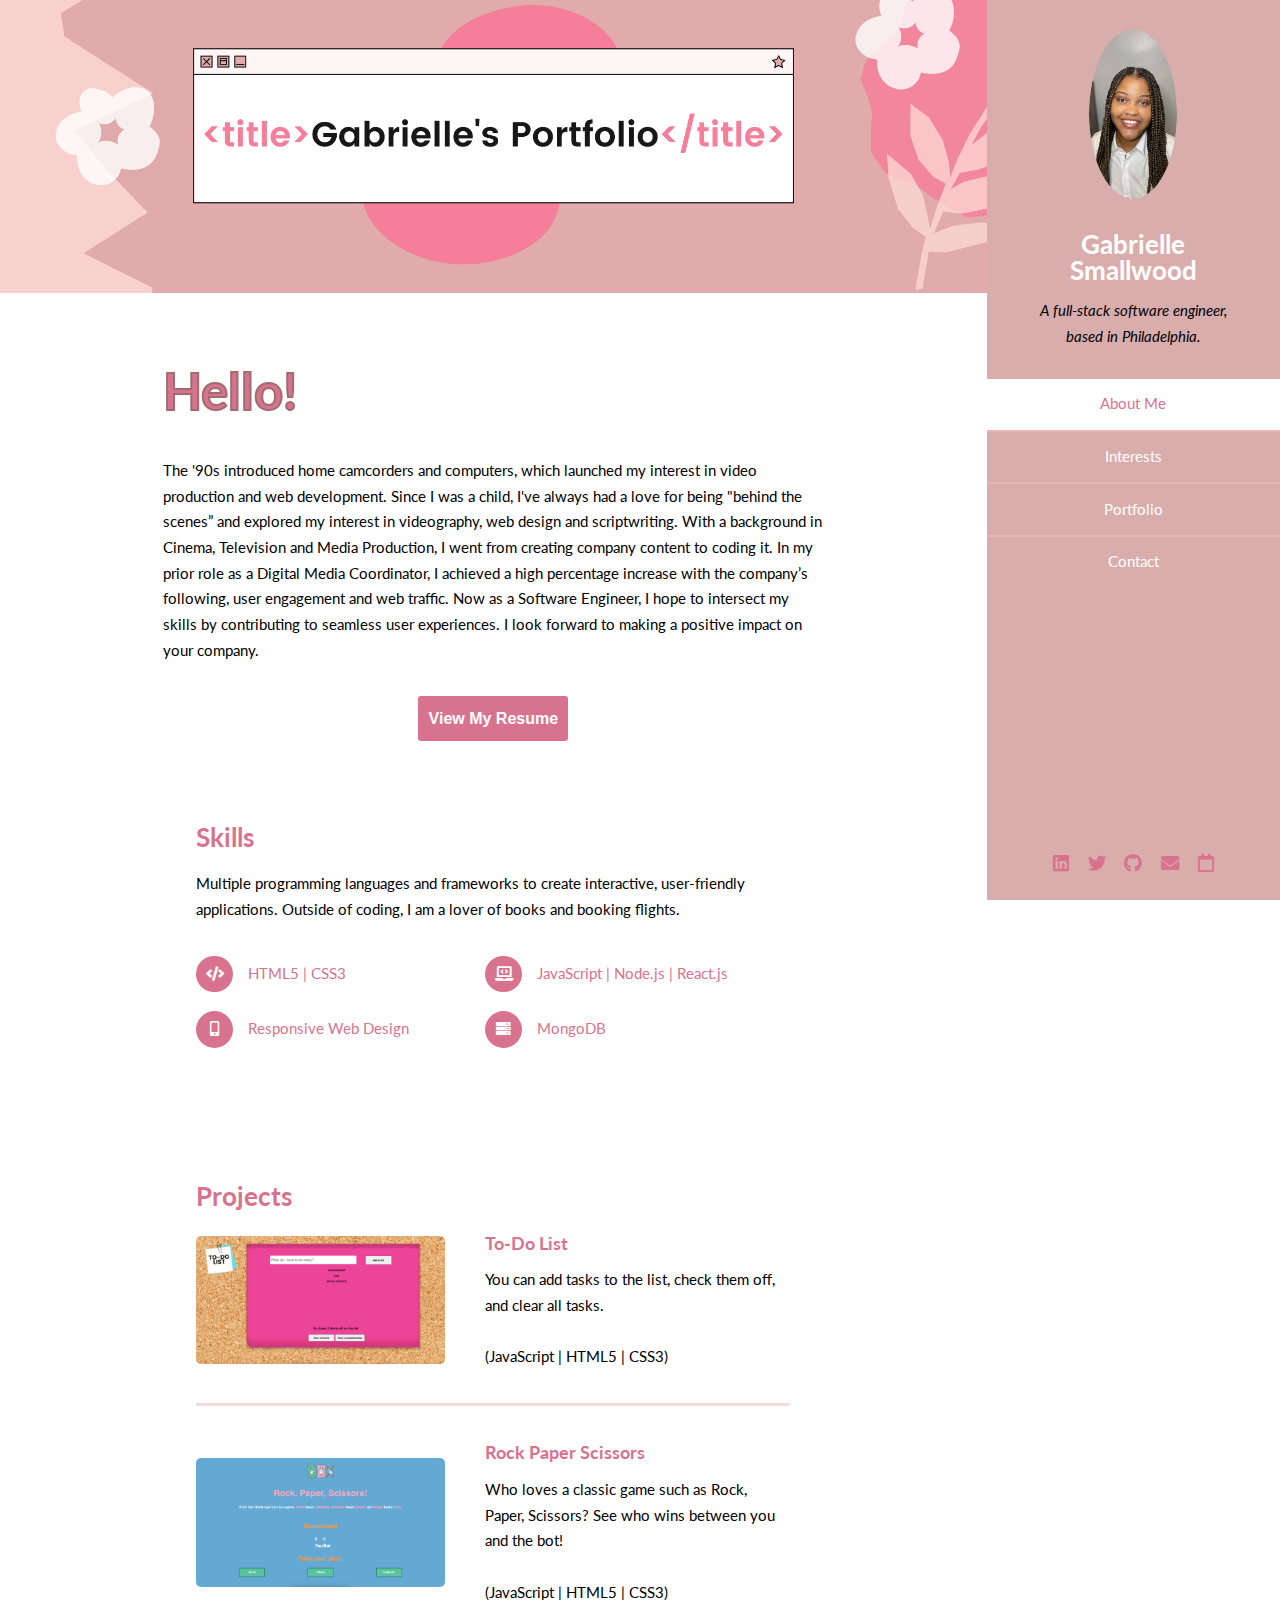
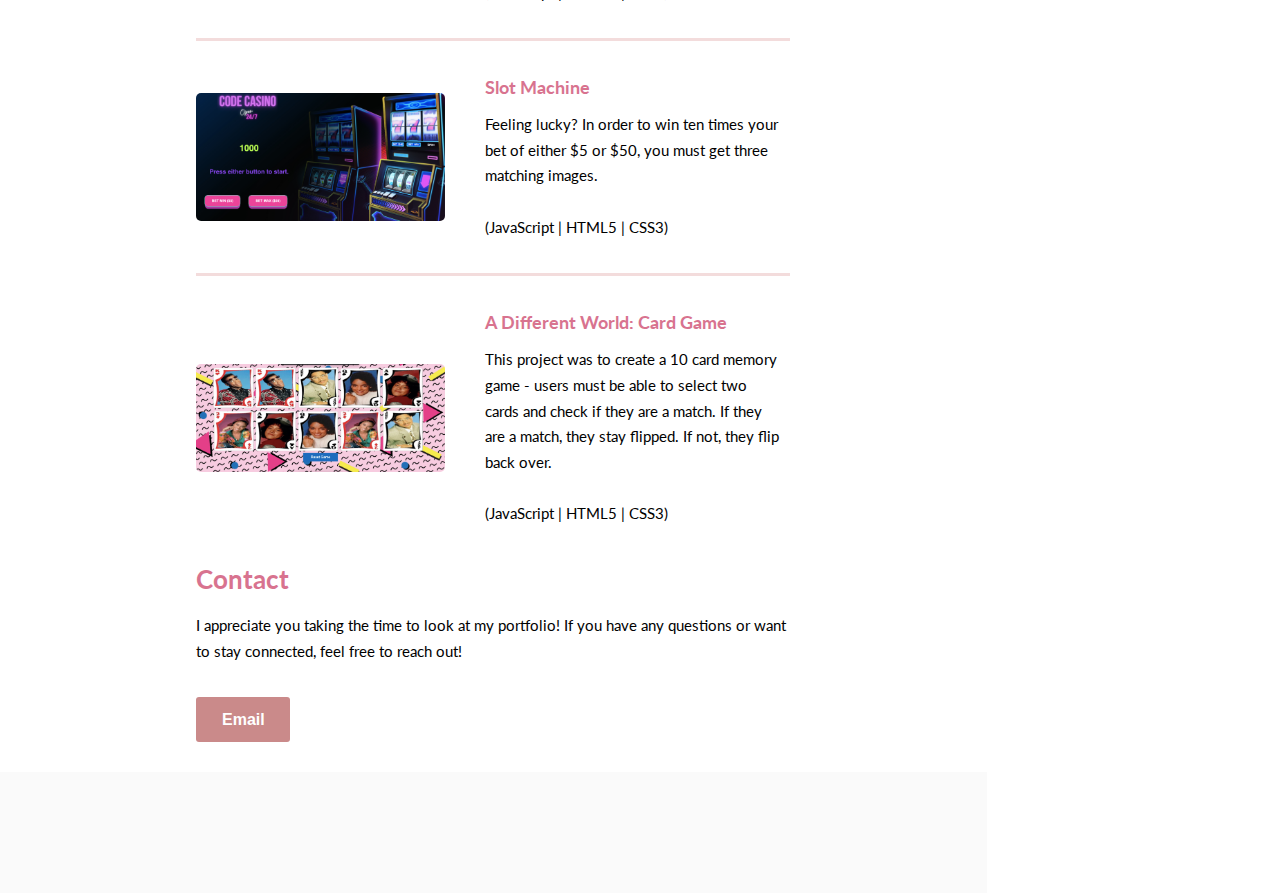
==== index.html @ b4b60bdf "Update index.html" ====
<!DOCTYPE HTML>
<!--
	Read Only by HTML5 UP
	html5up.net | @ajlkn
	Free for personal and commercial use under the CCA 3.0 license (html5up.net/license)
-->
<html>
	<head>
		<title>Gabrielle Smallwood</title>
		<meta charset="utf-8" />
		<meta name="viewport" content="width=device-width, initial-scale=1, user-scalable=no" />
		<link rel="stylesheet" href="assets/css/main.css" />
		<link  rel="icon" href="images/favicon.ico">
	</head>
	<body class="is-preload">

		<!-- Header -->
			<section id="header">
				<header>
					<span class="image avatar"><img src="images/headshot.jpg" height="170px" width="100px" alt="" /></span>
					<h1 id="logo"><a href="#">Gabrielle Smallwood</a></h1>
					<p>A full-stack software engineer,<br> based in Philadelphia.</p>
				</header>
				<nav id="nav">
					<ul>
						<li><a href="#one" class="active">About Me</a></li>
						<li><a href="#two">Interests</a></li>
						<li><a href="#three">Portfolio</a></li>
						<li><a href="#four">Contact</a></li>
					</ul>
				</nav>
				<footer>
					<ul class="icons">
						<li><a href="https://www.linkedin.com/in/gabriellesmallwood/" target="_blank" class="icon brands fa-linkedin"><span class="label">Linkedin</span></a></li>
						<li><a href="https://twitter.com/gabrielledaryl" target="_blank" class="icon brands fa-twitter"><span class="label">Twitter</span></a></li>
						<li><a href="https://github.com/command-gab" target="_blank" class="icon brands fa-github"><span class="label">Github</span></a></li>
						<li><a href="mailto:smallwoodgabrielle@gmail.com" target="_blank" class="icon solid fa-envelope"></a><span class="label"></span></a></li>
						<li><a href="https://calendly.com/gabriellesmallwood/" target="_blank" class="icon fa-calendar"></a></li>

					</ul>
				</footer>
			</section>

		<!-- Wrapper -->
			<div id="wrapper">

				<!-- Main -->
					<div id="main">

						<!-- One -->
							<section id="one">
								<div class="image main" data-position="center">
									<img src="images/test.png" alt="" />
								</div>
								<div class="container">
									<header class="major">
										<h2>Hello!</h2>
										<!-- <p>The next member on your team.</p> -->
									</header>
									<p>The '90s introduced home camcorders and computers, which launched my interest in video production and web development. Since I was a child, I've always had a love for being "behind the scenes” and explored my interest in videography, web design and scriptwriting. With a background in Cinema, Television and Media Production, I went from creating company content to coding it. In my prior role as a Digital Media Coordinator, I achieved a high percentage increase with the company’s following, user engagement and web traffic. Now as a Software Engineer, I hope to intersect my skills by contributing to seamless user experiences. I look forward to making a positive impact on your company.</p>
									<section id="resume">
										<div class="container-resume">
										<button class="resume" type="button"><a href="https://drive.google.com/file/d/1_pXe7Y2w2P-Zjpu7nrg5auz1MRVH6nnj/view">View My Resume</button></a>

								</div>
							</section>

						<!-- Two -->
						<br><br><br>
							<section id="two">
								<div class="container">
									<h3>Skills</h3>
									<p>Multiple programming languages and frameworks to create interactive, user-friendly applications. Outside of coding, I am a lover of books and booking flights.</p>
									<ul class="feature-icons">
										<li class="icon solid fa-code">HTML5 | CSS3</li>
										<li class="icon solid fa-laptop-code">JavaScript | Node.js | React.js</li>
										<li class="icon solid fa-mobile-alt">Responsive Web Design</li>
										<li class="icon solid fa-server">MongoDB</li>
				
									</ul>
								</div>
							</section>

						<!-- Three -->
						<br><br><br>
							<section id="three">
								<div class="container">
									<h3>Projects</h3>
									<!-- <p>Integer eu ante ornare amet commetus vestibulum blandit integer in curae ac faucibus integer non. Adipiscing cubilia elementum integer. Integer eu ante ornare amet commetus.</p> -->
									<div class="features">
										<article>
											<a href=to-do-list/index.html class="image"><img src="images/to-do.png" alt="" /></a>
											<div class="inner">
												<h4>To-Do List</h4>
												<p>You can add tasks to the list, check them off, and clear all tasks. <br><br>(JavaScript | HTML5 | CSS3)</p>
											</div>
										</article>
										<article>
											<a href=rock-paper-scissors/index.html class="image"><img src="images/rps.png" alt="" /></a>
											<div class="inner">
												<h4>Rock Paper Scissors</h4>
												<p>Who loves a classic game such as Rock, Paper, Scissors? See who wins between you and the bot! <br><br>(JavaScript | HTML5 | CSS3)</p>
											</div>
										</article>
										<article>
											<a href=slot-machine3/index.html class="image"><img src="images/slot.png" alt="" /></a>
											<div class="inner">
												<h4>Slot Machine</h4>
												<p>Feeling lucky? In order to win ten times your bet of either $5 or $50, you must get three matching images. <br><br>(JavaScript | HTML5 | CSS3)</p>
											</div>
										</article>
										<article>
											<a href=matching-card-game/index.html class="image"><img src="images/card-game.png" alt="" /></a>
											<div class="inner">
												<h4>A Different World: Card Game</h4>
												<p>This project was to create a 10 card memory game - users must be able to select two cards and check if they are a match. If they are a match, they stay flipped. If not, they flip back over. <br><br>(JavaScript | HTML5 | CSS3)</p>
											</div>
										</article>
										<!-- <article>
											<a href=rock-paper-scissors/index.html class="image"><img src="images/rps.png" alt="" /></a>
											<div class="inner">
												<h4>Rock Paper Scissors</h4>
												<p>Who loves a classic game such as Rock, Paper, Scissors? See who wins between you and the bot! <br><br>(JavaScript | HTML5 | CSS3)</p>
											</div>
										</article>
										<article>
											<a href=slot-machine3/index.html class="image"><img src="images/slot.png" alt="" /></a>
											<div class="inner">
												<h4>Slot Machine</h4>
												<p>Feeling lucky? In order to win ten times your bet of either $5 or $50, you must get three matching images. <br><br>(JavaScript | HTML5 | CSS3)</p>
											</div>
										</article> -->
									</div>
								</div>
							</section>

						<!-- Four -->
					
							<section id="four">
								<div class="container">
									<h3>Contact</h3>
									<p>I appreciate you taking the time to look at my portfolio! If you have any questions or want to stay connected, feel free to reach out!</p>
									<a href="mailto:smallwoodgabrielle@gmail.com" target="_blank">
										<button class="contactBtn" type="button" name="button">Email</button>
								</div>
							</section>

						<!-- Five -->
						<!--
							<section id="five">
								<div class="container">
									<h3>Elements</h3>

									<section>
										<h4>Text</h4>
										<p>This is <b>bold</b> and this is <strong>strong</strong>. This is <i>italic</i> and this is <em>emphasized</em>.
										This is <sup>superscript</sup> text and this is <sub>subscript</sub> text.
										This is <u>underlined</u> and this is code: <code>for (;;) { ... }</code>. Finally, <a href="#">this is a link</a>.</p>
										<hr />
										<header>
											<h4>Heading with a Subtitle</h4>
											<p>Lorem ipsum dolor sit amet nullam id egestas urna aliquam</p>
										</header>
										<p>Nunc lacinia ante nunc ac lobortis. Interdum adipiscing gravida odio porttitor sem non mi integer non faucibus ornare mi ut ante amet placerat aliquet. Volutpat eu sed ante lacinia sapien lorem accumsan varius montes viverra nibh in adipiscing blandit tempus accumsan.</p>
										<header>
											<h5>Heading with a Subtitle</h5>
											<p>Lorem ipsum dolor sit amet nullam id egestas urna aliquam</p>
										</header>
										<p>Nunc lacinia ante nunc ac lobortis. Interdum adipiscing gravida odio porttitor sem non mi integer non faucibus ornare mi ut ante amet placerat aliquet. Volutpat eu sed ante lacinia sapien lorem accumsan varius montes viverra nibh in adipiscing blandit tempus accumsan.</p>
										<hr />
										<h2>Heading Level 2</h2>
										<h3>Heading Level 3</h3>
										<h4>Heading Level 4</h4>
										<h5>Heading Level 5</h5>
										<h6>Heading Level 6</h6>
										<hr />
										<h5>Blockquote</h5>
										<blockquote>Fringilla nisl. Donec accumsan interdum nisi, quis tincidunt felis sagittis eget tempus euismod. Vestibulum ante ipsum primis in faucibus vestibulum. Blandit adipiscing eu felis iaculis volutpat ac adipiscing accumsan faucibus. Vestibulum ante ipsum primis in faucibus lorem ipsum dolor sit amet nullam adipiscing eu felis.</blockquote>
										<h5>Preformatted</h5>
										<pre><code>i = 0;

while (!deck.isInOrder()) {
    print 'Iteration ' + i;
    deck.shuffle();
    i++;
}

print 'It took ' + i + ' iterations to sort the deck.';</code></pre>
									</section>

									<section>
										<h4>Lists</h4>
										<div class="row">
											<div class="col-6 col-12-xsmall">
												<h5>Unordered</h5>
												<ul>
													<li>Dolor pulvinar etiam magna etiam.</li>
													<li>Sagittis adipiscing lorem eleifend.</li>
													<li>Felis enim feugiat dolore viverra.</li>
												</ul>
												<h5>Alternate</h5>
												<ul class="alt">
													<li>Dolor pulvinar etiam magna etiam.</li>
													<li>Sagittis adipiscing lorem eleifend.</li>
													<li>Felis enim feugiat dolore viverra.</li>
												</ul>
											</div>
											<div class="col-6 col-12-xsmall">
												<h5>Ordered</h5>
												<ol>
													<li>Dolor pulvinar etiam magna etiam.</li>
													<li>Etiam vel felis at lorem sed viverra.</li>
													<li>Felis enim feugiat dolore viverra.</li>
													<li>Dolor pulvinar etiam magna etiam.</li>
													<li>Etiam vel felis at lorem sed viverra.</li>
													<li>Felis enim feugiat dolore viverra.</li>
												</ol>
												<h5>Icons</h5>
												<ul class="icons">
													<li><a href="#" class="icon brands fa-twitter"><span class="label">Twitter</span></a></li>
													<li><a href="#" class="icon brands fa-facebook-f"><span class="label">Facebook</span></a></li>
													<li><a href="#" class="icon brands fa-instagram"><span class="label">Instagram</span></a></li>
													<li><a href="#" class="icon brands fa-github"><span class="label">Github</span></a></li>
													<li><a href="#" class="icon brands fa-dribbble"><span class="label">Dribbble</span></a></li>
													<li><a href="#" class="icon brands fa-tumblr"><span class="label">Tumblr</span></a></li>
												</ul>
											</div>
										</div>
										<h5>Actions</h5>
										<ul class="actions">
											<li><a href="#" class="button primary">Default</a></li>
											<li><a href="#" class="button">Default</a></li>
											<li><a href="#" class="button alt">Default</a></li>
										</ul>
										<ul class="actions small">
											<li><a href="#" class="button primary small">Small</a></li>
											<li><a href="#" class="button small">Small</a></li>
											<li><a href="#" class="button alt small">Small</a></li>
										</ul>
										<div class="row">
											<div class="col-3 col-6-medium col-12-xsmall">
												<ul class="actions stacked">
													<li><a href="#" class="button primary">Default</a></li>
													<li><a href="#" class="button">Default</a></li>
													<li><a href="#" class="button alt">Default</a></li>
												</ul>
											</div>
											<div class="col-3 col-6 col-12-xsmall">
												<ul class="actions stacked">
													<li><a href="#" class="button primary small">Small</a></li>
													<li><a href="#" class="button small">Small</a></li>
													<li><a href="#" class="button alt small">Small</a></li>
												</ul>
											</div>
											<div class="col-3 col-6-medium col-12-xsmall">
												<ul class="actions stacked">
													<li><a href="#" class="button primary fit">Default</a></li>
													<li><a href="#" class="button fit">Default</a></li>
													<li><a href="#" class="button alt fit">Default</a></li>
												</ul>
											</div>
											<div class="col-3 col-6-medium col-12-xsmall">
												<ul class="actions stacked">
													<li><a href="#" class="button primary small fit">Small</a></li>
													<li><a href="#" class="button small fit">Small</a></li>
													<li><a href="#" class="button alt small fit">Small</a></li>
												</ul>
											</div>
										</div>
									</section>

									<section>
										<h4>Table</h4>
										<h5>Default</h5>
										<div class="table-wrapper">
											<table>
												<thead>
													<tr>
														<th>Name</th>
														<th>Description</th>
														<th>Price</th>
													</tr>
												</thead>
												<tbody>
													<tr>
														<td>Item One</td>
														<td>Ante turpis integer aliquet porttitor.</td>
														<td>29.99</td>
													</tr>
													<tr>
														<td>Item Two</td>
														<td>Vis ac commodo adipiscing arcu aliquet.</td>
														<td>19.99</td>
													</tr>
													<tr>
														<td>Item Three</td>
														<td> Morbi faucibus arcu accumsan lorem.</td>
														<td>29.99</td>
													</tr>
													<tr>
														<td>Item Four</td>
														<td>Vitae integer tempus condimentum.</td>
														<td>19.99</td>
													</tr>
													<tr>
														<td>Item Five</td>
														<td>Ante turpis integer aliquet porttitor.</td>
														<td>29.99</td>
													</tr>
												</tbody>
												<tfoot>
													<tr>
														<td colspan="2"></td>
														<td>100.00</td>
													</tr>
												</tfoot>
											</table>
										</div>

										<h5>Alternate</h5>
										<div class="table-wrapper">
											<table class="alt">
												<thead>
													<tr>
														<th>Name</th>
														<th>Description</th>
														<th>Price</th>
													</tr>
												</thead>
												<tbody>
													<tr>
														<td>Item One</td>
														<td>Ante turpis integer aliquet porttitor.</td>
														<td>29.99</td>
													</tr>
													<tr>
														<td>Item Two</td>
														<td>Vis ac commodo adipiscing arcu aliquet.</td>
														<td>19.99</td>
													</tr>
													<tr>
														<td>Item Three</td>
														<td> Morbi faucibus arcu accumsan lorem.</td>
														<td>29.99</td>
													</tr>
													<tr>
														<td>Item Four</td>
														<td>Vitae integer tempus condimentum.</td>
														<td>19.99</td>
													</tr>
													<tr>
														<td>Item Five</td>
														<td>Ante turpis integer aliquet porttitor.</td>
														<td>29.99</td>
													</tr>
												</tbody>
												<tfoot>
													<tr>
														<td colspan="2"></td>
														<td>100.00</td>
													</tr>
												</tfoot>
											</table>
										</div>
									</section>

									<section>
										<h4>Buttons</h4>
										<ul class="actions">
											<li><a href="#" class="button primary">Primary</a></li>
											<li><a href="#" class="button">Default</a></li>
											<li><a href="#" class="button alt">Alternate</a></li>
										</ul>
										<ul class="actions">
											<li><a href="#" class="button primary large">Large</a></li>
											<li><a href="#" class="button">Default</a></li>
											<li><a href="#" class="button alt small">Small</a></li>
										</ul>
										<ul class="actions fit">
											<li><a href="#" class="button primary fit">Fit</a></li>
											<li><a href="#" class="button fit">Fit</a></li>
											<li><a href="#" class="button alt fit">Fit</a></li>
										</ul>
										<ul class="actions fit small">
											<li><a href="#" class="button primary fit small">Fit + Small</a></li>
											<li><a href="#" class="button fit small">Fit + Small</a></li>
											<li><a href="#" class="button alt fit small">Fit + Small</a></li>
										</ul>
										<ul class="actions">
											<li><a href="#" class="button primary icon solid fa-download">Icon</a></li>
											<li><a href="#" class="button icon solid fa-download">Icon</a></li>
											<li><a href="#" class="button alt icon solid fa-check">Icon</a></li>
										</ul>
										<ul class="actions">
											<li><span class="button primary disabled">Primary</span></li>
											<li><span class="button disabled">Default</span></li>
											<li><span class="button alt disabled">Alternate</span></li>
										</ul>
									</section>

									<section>
										<h4>Form</h4>
										<form method="post" action="#">
											<div class="row gtr-uniform">
												<div class="col-6 col-12-xsmall">
													<input type="text" name="demo-name" id="demo-name" value="" placeholder="Name" />
												</div>
												<div class="col-6 col-12-xsmall">
													<input type="email" name="demo-email" id="demo-email" value="" placeholder="Email" />
												</div>
												<div class="col-12">
													<select name="demo-category" id="demo-category">
														<option value="">- Category -</option>
														<option value="1">Manufacturing</option>
														<option value="1">Shipping</option>
														<option value="1">Administration</option>
														<option value="1">Human Resources</option>
													</select>
												</div>
												<div class="col-4 col-12-medium">
													<input type="radio" id="demo-priority-low" name="demo-priority" checked>
													<label for="demo-priority-low">Low Priority</label>
												</div>
												<div class="col-4 col-12-medium">
													<input type="radio" id="demo-priority-normal" name="demo-priority">
													<label for="demo-priority-normal">Normal Priority</label>
												</div>
												<div class="col-4 col-12-medium">
													<input type="radio" id="demo-priority-high" name="demo-priority">
													<label for="demo-priority-high">High Priority</label>
												</div>
												<div class="col-6 col-12-medium">
													<input type="checkbox" id="demo-copy" name="demo-copy">
													<label for="demo-copy">Email me a copy of this message</label>
												</div>
												<div class="col-6 col-12-medium">
													<input type="checkbox" id="demo-human" name="demo-human" checked>
													<label for="demo-human">I am a human and not a robot</label>
												</div>
												<div class="col-12">
													<textarea name="demo-message" id="demo-message" placeholder="Enter your message" rows="6"></textarea>
												</div>
												<div class="col-12">
													<ul class="actions">
														<li><input type="submit" value="Send Message" /></li>
														<li><input type="reset" value="Reset" class="alt" /></li>
													</ul>
												</div>
											</div>
										</form>
									</section>

									<section>
										<h4>Image</h4>
										<h5>Fit</h5>
										<span class="image fit"><img src="images/banner.jpg" alt="" /></span>
										<div class="box alt">
											<div class="row gtr-50 gtr-uniform">
												<div class="col-4"><span class="image fit"><img src="images/pic01.jpg" alt="" /></span></div>
												<div class="col-4"><span class="image fit"><img src="images/pic02.jpg" alt="" /></span></div>
												<div class="col-4"><span class="image fit"><img src="images/pic03.jpg" alt="" /></span></div>
												<div class="col-4"><span class="image fit"><img src="images/pic02.jpg" alt="" /></span></div>
												<div class="col-4"><span class="image fit"><img src="images/pic03.jpg" alt="" /></span></div>
												<div class="col-4"><span class="image fit"><img src="images/pic01.jpg" alt="" /></span></div>
												<div class="col-4"><span class="image fit"><img src="images/pic03.jpg" alt="" /></span></div>
												<div class="col-4"><span class="image fit"><img src="images/pic01.jpg" alt="" /></span></div>
												<div class="col-4"><span class="image fit"><img src="images/pic02.jpg" alt="" /></span></div>
											</div>
										</div>
										<h5>Left &amp; Right</h5>
										<p><span class="image left"><img src="images/avatar.jpg" alt="" /></span>Fringilla nisl. Donec accumsan interdum nisi, quis tincidunt felis sagittis eget. tempus euismod. Vestibulum ante ipsum primis in faucibus vestibulum. Blandit adipiscing eu felis iaculis volutpat ac adipiscing accumsan eu faucibus. Integer ac pellentesque praesent tincidunt felis sagittis eget. tempus euismod. Vestibulum ante ipsum primis in faucibus vestibulum. Blandit adipiscing eu felis iaculis volutpat ac adipiscing accumsan eu faucibus. Integer ac pellentesque praesent. Donec accumsan interdum nisi, quis tincidunt felis sagittis eget. tempus euismod. Vestibulum ante ipsum primis in faucibus vestibulum. Blandit adipiscing eu felis iaculis volutpat ac adipiscing accumsan eu faucibus. Integer ac pellentesque praesent tincidunt felis sagittis eget. tempus euismod. Vestibulum ante ipsum primis in faucibus vestibulum. Blandit adipiscing eu felis iaculis volutpat ac adipiscing accumsan eu faucibus. Integer ac pellentesque praesent.</p>
										<p><span class="image right"><img src="images/avatar.jpg" alt="" /></span>Fringilla nisl. Donec accumsan interdum nisi, quis tincidunt felis sagittis eget. tempus euismod. Vestibulum ante ipsum primis in faucibus vestibulum. Blandit adipiscing eu felis iaculis volutpat ac adipiscing accumsan eu faucibus. Integer ac pellentesque praesent tincidunt felis sagittis eget. tempus euismod. Vestibulum ante ipsum primis in faucibus vestibulum. Blandit adipiscing eu felis iaculis volutpat ac adipiscing accumsan eu faucibus. Integer ac pellentesque praesent. Donec accumsan interdum nisi, quis tincidunt felis sagittis eget. tempus euismod. Vestibulum ante ipsum primis in faucibus vestibulum. Blandit adipiscing eu felis iaculis volutpat ac adipiscing accumsan eu faucibus. Integer ac pellentesque praesent tincidunt felis sagittis eget. tempus euismod. Vestibulum ante ipsum primis in faucibus vestibulum. Blandit adipiscing eu felis iaculis volutpat ac adipiscing accumsan eu faucibus. Integer ac pellentesque praesent.</p>
									</section>

								</div>
							</section>
						-->

					</div>

				<!-- Footer -->
					<section id="footer">
						<div class="container">
							<ul class="copyright">
								<!-- <li>&copy; Gabrielle Small. All rights reserved.</li><li>Design: <a href="http://html5up.net">HTML5 UP</a></li> -->
							</ul>
						</div>
					</section>

			</div>

		<!-- Scripts -->
			<script src="assets/js/jquery.min.js"></script>
			<script src="assets/js/jquery.scrollex.min.js"></script>
			<script src="assets/js/jquery.scrolly.min.js"></script>
			<script src="assets/js/browser.min.js"></script>
			<script src="assets/js/breakpoints.min.js"></script>
			<script src="assets/js/util.js"></script>
			<script src="assets/js/main.js"></script>

	</body>
</html>
---- assets/css/main.css ----
@import url("fontawesome-all.min.css");
@import url("https://fonts.googleapis.com/css?family=Lato:400,400italic,700,700italic|Source+Code+Pro:400");

/*
	Read Only by HTML5 UP
	html5up.net | @ajlkn
	Free for personal and commercial use under the CCA 3.0 license (html5up.net/license)
*/

html, body, div, span, applet, object,
iframe, h1, h2, h3, h4, h5, h6, p, blockquote,
pre, a, abbr, acronym, address, big, cite,
code, del, dfn, em, img, ins, kbd, q, s, samp,
small, strike, strong, sub, sup, tt, var, b,
u, i, center, dl, dt, dd, ol, ul, li, fieldset,
form, label, legend, table, caption, tbody,
tfoot, thead, tr, th, td, article, aside,
canvas, details, embed, figure, figcaption,
footer, header, hgroup, menu, nav, output, ruby,
section, summary, time, mark, audio, video {
	margin: 0;
	padding: 0;
	border: 0;
	font-size: 100%;
	font: inherit;
	vertical-align: baseline;}

article, aside, details, figcaption, figure,
footer, header, hgroup, menu, nav, section {
	display: block;}

body {
	line-height: 1;
}

ol, ul {
	list-style: none;
}

blockquote, q {
	quotes: none;
}

	blockquote:before, blockquote:after, q:before, q:after {
		content: '';
		content: none;
	}

table {
	border-collapse: collapse;
	border-spacing: 0;
}

body {
	-webkit-text-size-adjust: none;
}

mark {
	background-color: transparent;
	color: inherit;
}

input::-moz-focus-inner {
	border: 0;
	padding: 0;
}

input, select, textarea {
	-moz-appearance: none;
	-webkit-appearance: none;
	-ms-appearance: none;
	appearance: none;
}



/* Basic */

	html {
		box-sizing: border-box;
	}

	*, *:before, *:after {
		box-sizing: inherit;
	}

	body {
		background: #fff;
	}

		body.is-preload *, body.is-preload *:before, body.is-preload *:after {
			-moz-animation: none !important;
			-webkit-animation: none !important;
			-ms-animation: none !important;
			animation: none !important;
			-moz-transition: none !important;
			-webkit-transition: none !important;
			-ms-transition: none !important;
			transition: none !important;
		}

	body, input, select, textarea {
		color: #888;
		font-family: "Lato", sans-serif;
		font-size: 16pt;
		font-weight: 400;
		line-height: 1.75em;
	}

	a {
		-moz-transition: color 0.2s ease-in-out, border-color 0.2s ease-in-out;
		-webkit-transition: color 0.2s ease-in-out, border-color 0.2s ease-in-out;
		-ms-transition: color 0.2s ease-in-out, border-color 0.2s ease-in-out;
		transition: color 0.2s ease-in-out, border-color 0.2s ease-in-out;
		/* border-bottom: solid 1px #e4e4e4; */
		color: inherit;
		text-decoration: none;
	}

		a:hover {
			border-bottom-color: transparent;
			color: #4acaa8 !important;
		}

	strong, b {
		color: #777;
		font-weight: 700;
	}

	em, i {
		font-style: italic;
	}

	p {
		margin: 0 0 2.25em 0;
		color: black;
	}

	h1, h2, h3, h4, h5, h6 {
		color: rgb(216, 115, 143);
		font-weight: 700;
		line-height: 1em;
		margin: 0 0 0.5625em 0;
	}

		h1 a, h2 a, h3 a, h4 a, h5 a, h6 a {
			border: 0;
			color: inherit;
			text-decoration: none;
		}

	h2 {
		font-size: 2em;
		line-height: 1.5em;
	}

	h3 {
		font-size: 1.75em;
		line-height: 1.5em;
	}

	h4 {
		font-size: 1.25em;
		line-height: 1.5em;
	}

	h5 {
		font-size: 0.9em;
		line-height: 1.5em;
	}

	h6 {
		font-size: 0.7em;
		line-height: 1.5em;
	}

	sub {
		font-size: 0.8em;
		position: relative;
		top: 0.5em;
	}

	sup {
		font-size: 0.8em;
		position: relative;
		top: -0.5em;
	}

	hr {
		border: 0;
		border-bottom: solid 2px rgb(216, 115, 143);
		margin: 2.25em 0;
	}

		hr.major {
			margin: 3.375em 0;
		}

	blockquote {
		border-left: solid 8px #e4e4e4;
		font-style: italic;
		margin: 0 0 2.25em 0;
		padding: 0.5em 0 0.5em 2em;
	}

	code {
		background: #555;
		border-radius: 5px;
		color: #fff;
		font-family: "Source Code Pro", monospace;
		font-size: 0.9em;
		margin: 0 0.25em;
		padding: 0.25em 0.65em;
	}

	pre {
		font-family: "Source Code Pro", monospace;
		font-size: 0.9em;
		margin: 0 0 2.25em 0;
	}

		pre code {
			-webkit-overflow-scrolling: touch;
			display: block;
			line-height: 1.5em;
			overflow-x: auto;
			padding: 1em 1.5em;
		}

	.align-left {
		text-align: left;
	}

	.align-center {
		text-align: center;
	}

	.align-right {
		text-align: right;
	}

/* Row */

	.row {
		display: flex;
		flex-wrap: wrap;
		box-sizing: border-box;
		align-items: stretch;
	}

		.row > * {
			box-sizing: border-box;
		}

		.row.gtr-uniform > * > :last-child {
			margin-bottom: 0;
		}

		.row.aln-left {
			justify-content: flex-start;
		}

		.row.aln-center {
			justify-content: center;
		}

		.row.aln-right {
			justify-content: flex-end;
		}

		.row.aln-top {
			align-items: flex-start;
		}

		.row.aln-middle {
			align-items: center;
		}

		.row.aln-bottom {
			align-items: flex-end;
		}

		.row > .imp {
			order: -1;
		}

		.row > .col-1 {
			width: 8.33333%;
		}

		.row > .off-1 {
			margin-left: 8.33333%;
		}

		.row > .col-2 {
			width: 16.66667%;
		}

		.row > .off-2 {
			margin-left: 16.66667%;
		}

		.row > .col-3 {
			width: 25%;
		}

		.row > .off-3 {
			margin-left: 25%;
		}

		.row > .col-4 {
			width: 33.33333%;
		}

		.row > .off-4 {
			margin-left: 33.33333%;
		}

		.row > .col-5 {
			width: 41.66667%;
		}

		.row > .off-5 {
			margin-left: 41.66667%;
		}

		.row > .col-6 {
			width: 50%;
		}

		.row > .off-6 {
			margin-left: 50%;
		}

		.row > .col-7 {
			width: 58.33333%;
		}

		.row > .off-7 {
			margin-left: 58.33333%;
		}

		.row > .col-8 {
			width: 66.66667%;
		}

		.row > .off-8 {
			margin-left: 66.66667%;
		}

		.row > .col-9 {
			width: 75%;
		}

		.row > .off-9 {
			margin-left: 75%;
		}

		.row > .col-10 {
			width: 83.33333%;
		}

		.row > .off-10 {
			margin-left: 83.33333%;
		}

		.row > .col-11 {
			width: 91.66667%;
		}

		.row > .off-11 {
			margin-left: 91.66667%;
		}

		.row > .col-12 {
			width: 100%;
		}

		.row > .off-12 {
			margin-left: 100%;
		}

		.row.gtr-0 {
			margin-top: 0;
			margin-left: 0em;
		}

			.row.gtr-0 > * {
				padding: 0 0 0 0em;
			}

			.row.gtr-0.gtr-uniform {
				margin-top: 0em;
			}

				.row.gtr-0.gtr-uniform > * {
					padding-top: 0em;
				}

		.row.gtr-25 {
			margin-top: 0;
			margin-left: -0.5em;
		}

			.row.gtr-25 > * {
				padding: 0 0 0 0.5em;
			}

			.row.gtr-25.gtr-uniform {
				margin-top: -0.5em;
			}

				.row.gtr-25.gtr-uniform > * {
					padding-top: 0.5em;
				}

		.row.gtr-50 {
			margin-top: 0;
			margin-left: -1em;
		}

			.row.gtr-50 > * {
				padding: 0 0 0 1em;
			}

			.row.gtr-50.gtr-uniform {
				margin-top: -1em;
			}

				.row.gtr-50.gtr-uniform > * {
					padding-top: 1em;
				}

		.row {
			margin-top: 0;
			margin-left: -2em;
		}

			.row > * {
				padding: 0 0 0 2em;
			}

			.row.gtr-uniform {
				margin-top: -2em;
			}

				.row.gtr-uniform > * {
					padding-top: 2em;
				}

		.row.gtr-150 {
			margin-top: 0;
			margin-left: -3em;
		}

			.row.gtr-150 > * {
				padding: 0 0 0 3em;
			}

			.row.gtr-150.gtr-uniform {
				margin-top: -3em;
			}

				.row.gtr-150.gtr-uniform > * {
					padding-top: 3em;
				}

		.row.gtr-200 {
			margin-top: 0;
			margin-left: -4em;
		}

			.row.gtr-200 > * {
				padding: 0 0 0 4em;
			}

			.row.gtr-200.gtr-uniform {
				margin-top: -4em;
			}

				.row.gtr-200.gtr-uniform > * {
					padding-top: 4em;
				}

		@media screen and (max-width: 1680px) {

			.row {
				display: flex;
				flex-wrap: wrap;
				box-sizing: border-box;
				align-items: stretch;
			}

				.row > * {
					box-sizing: border-box;
				}

				.row.gtr-uniform > * > :last-child {
					margin-bottom: 0;
				}

				.row.aln-left {
					justify-content: flex-start;
				}

				.row.aln-center {
					justify-content: center;
				}

				.row.aln-right {
					justify-content: flex-end;
				}

				.row.aln-top {
					align-items: flex-start;
				}

				.row.aln-middle {
					align-items: center;
				}

				.row.aln-bottom {
					align-items: flex-end;
				}

				.row > .imp-xlarge {
					order: -1;
				}

				.row > .col-1-xlarge {
					width: 8.33333%;
				}

				.row > .off-1-xlarge {
					margin-left: 8.33333%;
				}

				.row > .col-2-xlarge {
					width: 16.66667%;
				}

				.row > .off-2-xlarge {
					margin-left: 16.66667%;
				}

				.row > .col-3-xlarge {
					width: 25%;
				}

				.row > .off-3-xlarge {
					margin-left: 25%;
				}

				.row > .col-4-xlarge {
					width: 33.33333%;
				}

				.row > .off-4-xlarge {
					margin-left: 33.33333%;
				}

				.row > .col-5-xlarge {
					width: 41.66667%;
				}

				.row > .off-5-xlarge {
					margin-left: 41.66667%;
				}

				.row > .col-6-xlarge {
					width: 50%;
				}

				.row > .off-6-xlarge {
					margin-left: 50%;
				}

				.row > .col-7-xlarge {
					width: 58.33333%;
				}

				.row > .off-7-xlarge {
					margin-left: 58.33333%;
				}

				.row > .col-8-xlarge {
					width: 66.66667%;
				}

				.row > .off-8-xlarge {
					margin-left: 66.66667%;
				}

				.row > .col-9-xlarge {
					width: 75%;
				}

				.row > .off-9-xlarge {
					margin-left: 75%;
				}

				.row > .col-10-xlarge {
					width: 83.33333%;
				}

				.row > .off-10-xlarge {
					margin-left: 83.33333%;
				}

				.row > .col-11-xlarge {
					width: 91.66667%;
				}

				.row > .off-11-xlarge {
					margin-left: 91.66667%;
				}

				.row > .col-12-xlarge {
					width: 100%;
				}

				.row > .off-12-xlarge {
					margin-left: 100%;
				}

				.row.gtr-0 {
					margin-top: 0;
					margin-left: 0em;
				}

					.row.gtr-0 > * {
						padding: 0 0 0 0em;
					}

					.row.gtr-0.gtr-uniform {
						margin-top: 0em;
					}

						.row.gtr-0.gtr-uniform > * {
							padding-top: 0em;
						}

				.row.gtr-25 {
					margin-top: 0;
					margin-left: -0.5em;
				}

					.row.gtr-25 > * {
						padding: 0 0 0 0.5em;
					}

					.row.gtr-25.gtr-uniform {
						margin-top: -0.5em;
					}

						.row.gtr-25.gtr-uniform > * {
							padding-top: 0.5em;
						}

				.row.gtr-50 {
					margin-top: 0;
					margin-left: -1em;
				}

					.row.gtr-50 > * {
						padding: 0 0 0 1em;
					}

					.row.gtr-50.gtr-uniform {
						margin-top: -1em;
					}

						.row.gtr-50.gtr-uniform > * {
							padding-top: 1em;
						}

				.row {
					margin-top: 0;
					margin-left: -2em;
				}

					.row > * {
						padding: 0 0 0 2em;
					}

					.row.gtr-uniform {
						margin-top: -2em;
					}

						.row.gtr-uniform > * {
							padding-top: 2em;
						}

				.row.gtr-150 {
					margin-top: 0;
					margin-left: -3em;
				}

					.row.gtr-150 > * {
						padding: 0 0 0 3em;
					}

					.row.gtr-150.gtr-uniform {
						margin-top: -3em;
					}

						.row.gtr-150.gtr-uniform > * {
							padding-top: 3em;
						}

				.row.gtr-200 {
					margin-top: 0;
					margin-left: -4em;
				}

					.row.gtr-200 > * {
						padding: 0 0 0 4em;
					}

					.row.gtr-200.gtr-uniform {
						margin-top: -4em;
					}

						.row.gtr-200.gtr-uniform > * {
							padding-top: 4em;
						}

		}

		@media screen and (max-width: 1280px) {

			.row {
				display: flex;
				flex-wrap: wrap;
				box-sizing: border-box;
				align-items: stretch;
			}

				.row > * {
					box-sizing: border-box;
				}

				.row.gtr-uniform > * > :last-child {
					margin-bottom: 0;
				}

				.row.aln-left {
					justify-content: flex-start;
				}

				.row.aln-center {
					justify-content: center;
				}

				.row.aln-right {
					justify-content: flex-end;
				}

				.row.aln-top {
					align-items: flex-start;
				}

				.row.aln-middle {
					align-items: center;
				}

				.row.aln-bottom {
					align-items: flex-end;
				}

				.row > .imp-large {
					order: -1;
				}

				.row > .col-1-large {
					width: 8.33333%;
				}

				.row > .off-1-large {
					margin-left: 8.33333%;
				}

				.row > .col-2-large {
					width: 16.66667%;
				}

				.row > .off-2-large {
					margin-left: 16.66667%;
				}

				.row > .col-3-large {
					width: 25%;
				}

				.row > .off-3-large {
					margin-left: 25%;
				}

				.row > .col-4-large {
					width: 33.33333%;
				}

				.row > .off-4-large {
					margin-left: 33.33333%;
				}

				.row > .col-5-large {
					width: 41.66667%;
				}

				.row > .off-5-large {
					margin-left: 41.66667%;
				}

				.row > .col-6-large {
					width: 50%;
				}

				.row > .off-6-large {
					margin-left: 50%;
				}

				.row > .col-7-large {
					width: 58.33333%;
				}

				.row > .off-7-large {
					margin-left: 58.33333%;
				}

				.row > .col-8-large {
					width: 66.66667%;
				}

				.row > .off-8-large {
					margin-left: 66.66667%;
				}

				.row > .col-9-large {
					width: 75%;
				}

				.row > .off-9-large {
					margin-left: 75%;
				}

				.row > .col-10-large {
					width: 83.33333%;
				}

				.row > .off-10-large {
					margin-left: 83.33333%;
				}

				.row > .col-11-large {
					width: 91.66667%;
				}

				.row > .off-11-large {
					margin-left: 91.66667%;
				}

				.row > .col-12-large {
					width: 100%;
				}

				.row > .off-12-large {
					margin-left: 100%;
				}

				.row.gtr-0 {
					margin-top: 0;
					margin-left: 0em;
				}

					.row.gtr-0 > * {
						padding: 0 0 0 0em;
					}

					.row.gtr-0.gtr-uniform {
						margin-top: 0em;
					}

						.row.gtr-0.gtr-uniform > * {
							padding-top: 0em;
						}

				.row.gtr-25 {
					margin-top: 0;
					margin-left: -0.375em;
				}

					.row.gtr-25 > * {
						padding: 0 0 0 0.375em;
					}

					.row.gtr-25.gtr-uniform {
						margin-top: -0.375em;
					}

						.row.gtr-25.gtr-uniform > * {
							padding-top: 0.375em;
						}

				.row.gtr-50 {
					margin-top: 0;
					margin-left: -0.75em;
				}

					.row.gtr-50 > * {
						padding: 0 0 0 0.75em;
					}

					.row.gtr-50.gtr-uniform {
						margin-top: -0.75em;
					}

						.row.gtr-50.gtr-uniform > * {
							padding-top: 0.75em;
						}

				.row {
					margin-top: 0;
					margin-left: -1.5em;
				}

					.row > * {
						padding: 0 0 0 1.5em;
					}

					.row.gtr-uniform {
						margin-top: -1.5em;
					}

						.row.gtr-uniform > * {
							padding-top: 1.5em;
						}

				.row.gtr-150 {
					margin-top: 0;
					margin-left: -2.25em;
				}

					.row.gtr-150 > * {
						padding: 0 0 0 2.25em;
					}

					.row.gtr-150.gtr-uniform {
						margin-top: -2.25em;
					}

						.row.gtr-150.gtr-uniform > * {
							padding-top: 2.25em;
						}

				.row.gtr-200 {
					margin-top: 0;
					margin-left: -3em;
				}

					.row.gtr-200 > * {
						padding: 0 0 0 3em;
					}

					.row.gtr-200.gtr-uniform {
						margin-top: -3em;
					}

						.row.gtr-200.gtr-uniform > * {
							padding-top: 3em;
						}

		}

		@media screen and (max-width: 1024px) {

			.row {
				display: flex;
				flex-wrap: wrap;
				box-sizing: border-box;
				align-items: stretch;
			}

				.row > * {
					box-sizing: border-box;
				}

				.row.gtr-uniform > * > :last-child {
					margin-bottom: 0;
				}

				.row.aln-left {
					justify-content: flex-start;
				}

				.row.aln-center {
					justify-content: center;
				}

				.row.aln-right {
					justify-content: flex-end;
				}

				.row.aln-top {
					align-items: flex-start;
				}

				.row.aln-middle {
					align-items: center;
				}

				.row.aln-bottom {
					align-items: flex-end;
				}

				.row > .imp-medium {
					order: -1;
				}

				.row > .col-1-medium {
					width: 8.33333%;
				}

				.row > .off-1-medium {
					margin-left: 8.33333%;
				}

				.row > .col-2-medium {
					width: 16.66667%;
				}

				.row > .off-2-medium {
					margin-left: 16.66667%;
				}

				.row > .col-3-medium {
					width: 25%;
				}

				.row > .off-3-medium {
					margin-left: 25%;
				}

				.row > .col-4-medium {
					width: 33.33333%;
				}

				.row > .off-4-medium {
					margin-left: 33.33333%;
				}

				.row > .col-5-medium {
					width: 41.66667%;
				}

				.row > .off-5-medium {
					margin-left: 41.66667%;
				}

				.row > .col-6-medium {
					width: 50%;
				}

				.row > .off-6-medium {
					margin-left: 50%;
				}

				.row > .col-7-medium {
					width: 58.33333%;
				}

				.row > .off-7-medium {
					margin-left: 58.33333%;
				}

				.row > .col-8-medium {
					width: 66.66667%;
				}

				.row > .off-8-medium {
					margin-left: 66.66667%;
				}

				.row > .col-9-medium {
					width: 75%;
				}

				.row > .off-9-medium {
					margin-left: 75%;
				}

				.row > .col-10-medium {
					width: 83.33333%;
				}

				.row > .off-10-medium {
					margin-left: 83.33333%;
				}

				.row > .col-11-medium {
					width: 91.66667%;
				}

				.row > .off-11-medium {
					margin-left: 91.66667%;
				}

				.row > .col-12-medium {
					width: 100%;
				}

				.row > .off-12-medium {
					margin-left: 100%;
				}

				.row.gtr-0 {
					margin-top: 0;
					margin-left: 0em;
				}

					.row.gtr-0 > * {
						padding: 0 0 0 0em;
					}

					.row.gtr-0.gtr-uniform {
						margin-top: 0em;
					}

						.row.gtr-0.gtr-uniform > * {
							padding-top: 0em;
						}

				.row.gtr-25 {
					margin-top: 0;
					margin-left: -0.375em;
				}

					.row.gtr-25 > * {
						padding: 0 0 0 0.375em;
					}

					.row.gtr-25.gtr-uniform {
						margin-top: -0.375em;
					}

						.row.gtr-25.gtr-uniform > * {
							padding-top: 0.375em;
						}

				.row.gtr-50 {
					margin-top: 0;
					margin-left: -0.75em;
				}

					.row.gtr-50 > * {
						padding: 0 0 0 0.75em;
					}

					.row.gtr-50.gtr-uniform {
						margin-top: -0.75em;
					}

						.row.gtr-50.gtr-uniform > * {
							padding-top: 0.75em;
						}

				.row {
					margin-top: 0;
					margin-left: -1.5em;
				}

					.row > * {
						padding: 0 0 0 1.5em;
					}

					.row.gtr-uniform {
						margin-top: -1.5em;
					}

						.row.gtr-uniform > * {
							padding-top: 1.5em;
						}

				.row.gtr-150 {
					margin-top: 0;
					margin-left: -2.25em;
				}

					.row.gtr-150 > * {
						padding: 0 0 0 2.25em;
					}

					.row.gtr-150.gtr-uniform {
						margin-top: -2.25em;
					}

						.row.gtr-150.gtr-uniform > * {
							padding-top: 2.25em;
						}

				.row.gtr-200 {
					margin-top: 0;
					margin-left: -3em;
				}

					.row.gtr-200 > * {
						padding: 0 0 0 3em;
					}

					.row.gtr-200.gtr-uniform {
						margin-top: -3em;
					}

						.row.gtr-200.gtr-uniform > * {
							padding-top: 3em;
						}

		}

		@media screen and (max-width: 736px) {

			.row {
				display: flex;
				flex-wrap: wrap;
				box-sizing: border-box;
				align-items: stretch;
			}

				.row > * {
					box-sizing: border-box;
				}

				.row.gtr-uniform > * > :last-child {
					margin-bottom: 0;
				}

				.row.aln-left {
					justify-content: flex-start;
				}

				.row.aln-center {
					justify-content: center;
				}

				.row.aln-right {
					justify-content: flex-end;
				}

				.row.aln-top {
					align-items: flex-start;
				}

				.row.aln-middle {
					align-items: center;
				}

				.row.aln-bottom {
					align-items: flex-end;
				}

				.row > .imp-small {
					order: -1;
				}

				.row > .col-1-small {
					width: 8.33333%;
				}

				.row > .off-1-small {
					margin-left: 8.33333%;
				}

				.row > .col-2-small {
					width: 16.66667%;
				}

				.row > .off-2-small {
					margin-left: 16.66667%;
				}

				.row > .col-3-small {
					width: 25%;
				}

				.row > .off-3-small {
					margin-left: 25%;
				}

				.row > .col-4-small {
					width: 33.33333%;
				}

				.row > .off-4-small {
					margin-left: 33.33333%;
				}

				.row > .col-5-small {
					width: 41.66667%;
				}

				.row > .off-5-small {
					margin-left: 41.66667%;
				}

				.row > .col-6-small {
					width: 50%;
				}

				.row > .off-6-small {
					margin-left: 50%;
				}

				.row > .col-7-small {
					width: 58.33333%;
				}

				.row > .off-7-small {
					margin-left: 58.33333%;
				}

				.row > .col-8-small {
					width: 66.66667%;
				}

				.row > .off-8-small {
					margin-left: 66.66667%;
				}

				.row > .col-9-small {
					width: 75%;
				}

				.row > .off-9-small {
					margin-left: 75%;
				}

				.row > .col-10-small {
					width: 83.33333%;
				}

				.row > .off-10-small {
					margin-left: 83.33333%;
				}

				.row > .col-11-small {
					width: 91.66667%;
				}

				.row > .off-11-small {
					margin-left: 91.66667%;
				}

				.row > .col-12-small {
					width: 100%;
				}

				.row > .off-12-small {
					margin-left: 100%;
				}

				.row.gtr-0 {
					margin-top: 0;
					margin-left: 0em;
				}

					.row.gtr-0 > * {
						padding: 0 0 0 0em;
					}

					.row.gtr-0.gtr-uniform {
						margin-top: 0em;
					}

						.row.gtr-0.gtr-uniform > * {
							padding-top: 0em;
						}

				.row.gtr-25 {
					margin-top: 0;
					margin-left: -0.3125em;
				}

					.row.gtr-25 > * {
						padding: 0 0 0 0.3125em;
					}

					.row.gtr-25.gtr-uniform {
						margin-top: -0.3125em;
					}

						.row.gtr-25.gtr-uniform > * {
							padding-top: 0.3125em;
						}

				.row.gtr-50 {
					margin-top: 0;
					margin-left: -0.625em;
				}

					.row.gtr-50 > * {
						padding: 0 0 0 0.625em;
					}

					.row.gtr-50.gtr-uniform {
						margin-top: -0.625em;
					}

						.row.gtr-50.gtr-uniform > * {
							padding-top: 0.625em;
						}

				.row {
					margin-top: 0;
					margin-left: -1.25em;
				}

					.row > * {
						padding: 0 0 0 1.25em;
					}

					.row.gtr-uniform {
						margin-top: -1.25em;
					}

						.row.gtr-uniform > * {
							padding-top: 1.25em;
						}

				.row.gtr-150 {
					margin-top: 0;
					margin-left: -1.875em;
				}

					.row.gtr-150 > * {
						padding: 0 0 0 1.875em;
					}

					.row.gtr-150.gtr-uniform {
						margin-top: -1.875em;
					}

						.row.gtr-150.gtr-uniform > * {
							padding-top: 1.875em;
						}

				.row.gtr-200 {
					margin-top: 0;
					margin-left: -2.5em;
				}

					.row.gtr-200 > * {
						padding: 0 0 0 2.5em;
					}

					.row.gtr-200.gtr-uniform {
						margin-top: -2.5em;
					}

						.row.gtr-200.gtr-uniform > * {
							padding-top: 2.5em;
						}

		}

		@media screen and (max-width: 480px) {

			.row {
				display: flex;
				flex-wrap: wrap;
				box-sizing: border-box;
				align-items: stretch;
			}

				.row > * {
					box-sizing: border-box;
				}

				.row.gtr-uniform > * > :last-child {
					margin-bottom: 0;
				}

				.row.aln-left {
					justify-content: flex-start;
				}

				.row.aln-center {
					justify-content: center;
				}

				.row.aln-right {
					justify-content: flex-end;
				}

				.row.aln-top {
					align-items: flex-start;
				}

				.row.aln-middle {
					align-items: center;
				}

				.row.aln-bottom {
					align-items: flex-end;
				}

				.row > .imp-xsmall {
					order: -1;
				}

				.row > .col-1-xsmall {
					width: 8.33333%;
				}

				.row > .off-1-xsmall {
					margin-left: 8.33333%;
				}

				.row > .col-2-xsmall {
					width: 16.66667%;
				}

				.row > .off-2-xsmall {
					margin-left: 16.66667%;
				}

				.row > .col-3-xsmall {
					width: 25%;
				}

				.row > .off-3-xsmall {
					margin-left: 25%;
				}

				.row > .col-4-xsmall {
					width: 33.33333%;
				}

				.row > .off-4-xsmall {
					margin-left: 33.33333%;
				}

				.row > .col-5-xsmall {
					width: 41.66667%;
				}

				.row > .off-5-xsmall {
					margin-left: 41.66667%;
				}

				.row > .col-6-xsmall {
					width: 50%;
				}

				.row > .off-6-xsmall {
					margin-left: 50%;
				}

				.row > .col-7-xsmall {
					width: 58.33333%;
				}

				.row > .off-7-xsmall {
					margin-left: 58.33333%;
				}

				.row > .col-8-xsmall {
					width: 66.66667%;
				}

				.row > .off-8-xsmall {
					margin-left: 66.66667%;
				}

				.row > .col-9-xsmall {
					width: 75%;
				}

				.row > .off-9-xsmall {
					margin-left: 75%;
				}

				.row > .col-10-xsmall {
					width: 83.33333%;
				}

				.row > .off-10-xsmall {
					margin-left: 83.33333%;
				}

				.row > .col-11-xsmall {
					width: 91.66667%;
				}

				.row > .off-11-xsmall {
					margin-left: 91.66667%;
				}

				.row > .col-12-xsmall {
					width: 100%;
				}

				.row > .off-12-xsmall {
					margin-left: 100%;
				}

				.row.gtr-0 {
					margin-top: 0;
					margin-left: 0em;
				}

					.row.gtr-0 > * {
						padding: 0 0 0 0em;
					}

					.row.gtr-0.gtr-uniform {
						margin-top: 0em;
					}

						.row.gtr-0.gtr-uniform > * {
							padding-top: 0em;
						}

				.row.gtr-25 {
					margin-top: 0;
					margin-left: -0.3125em;
				}

					.row.gtr-25 > * {
						padding: 0 0 0 0.3125em;
					}

					.row.gtr-25.gtr-uniform {
						margin-top: -0.3125em;
					}

						.row.gtr-25.gtr-uniform > * {
							padding-top: 0.3125em;
						}

				.row.gtr-50 {
					margin-top: 0;
					margin-left: -0.625em;
				}

					.row.gtr-50 > * {
						padding: 0 0 0 0.625em;
					}

					.row.gtr-50.gtr-uniform {
						margin-top: -0.625em;
					}

						.row.gtr-50.gtr-uniform > * {
							padding-top: 0.625em;
						}

				.row {
					margin-top: 0;
					margin-left: -1.25em;
				}

					.row > * {
						padding: 0 0 0 1.25em;
					}

					.row.gtr-uniform {
						margin-top: -1.25em;
					}

						.row.gtr-uniform > * {
							padding-top: 1.25em;
						}

				.row.gtr-150 {
					margin-top: 0;
					margin-left: -1.875em;
				}

					.row.gtr-150 > * {
						padding: 0 0 0 1.875em;
					}

					.row.gtr-150.gtr-uniform {
						margin-top: -1.875em;
					}

						.row.gtr-150.gtr-uniform > * {
							padding-top: 1.875em;
						}

				.row.gtr-200 {
					margin-top: 0;
					margin-left: -2.5em;
				}

					.row.gtr-200 > * {
						padding: 0 0 0 2.5em;
					}

					.row.gtr-200.gtr-uniform {
						margin-top: -2.5em;
					}

						.row.gtr-200.gtr-uniform > * {
							padding-top: 2.5em;
						}

		}

/* Container */

	.container {
		margin: 0 auto;
		max-width: calc(100% - 4.5em);
		width: 45em;
	}

		.container.xsmall {
			width: 11.25em;
		}

		.container.small {
			width: 22.5em;
		}

		.container.medium {
			width: 33.75em;
		}

		.container.large {
			width: 56.25em;
		}

		.container.xlarge {
			width: 67.5em;
		}

		.container.max {
			width: 100%;
		}

		@media screen and (max-width: 1024px) {

			.container {
				width: 100% !important;
			}

		}

		@media screen and (max-width: 480px) {

			.container {
				max-width: calc(100% - 3.375em);
			}

		}

/* Section/Article */

	section.special, article.special {
		text-align: center;
	}

	header p {
		color: #aaa;
		position: relative;
		margin: 0 0 1.6875em 0;
	}

	header h2 + p {
		font-size: 1.25em;
		margin-top: -0.5em;
		line-height: 1.5em;
	}

	header h3 + p {
		font-size: 1.1em;
		margin-top: -0.35em;
		line-height: 1.5em;
	}

	header h4 + p,
	header h5 + p,
	header h6 + p {
		font-size: 0.9em;
		margin-top: -0.25em;
		line-height: 1.5em;
	}

	header.major h2 {
		color: rgb(216, 115, 143);
		font-size: 3.5em;
		-webkit-text-stroke: 2px #9f6d6d;
	}

		header.major h2 + p {
			color: #eac4d5;
			font-size: 1.75em;
			font-weight: 700;
			margin-top: -0.75em;
		}

/* Form */

	form {
		margin: 0 0 2.25em 0;
	}

	label {
		color: #777;
		display: block;
		font-size: 0.9em;
		font-weight: 700;
		margin: 0 0 1.125em 0;
	}

	input::-moz-focus-inner {
		border: 0;
		padding: 0;
	}

	input[type="text"],
	input[type="password"],
	input[type="email"],
	select,
	textarea {
		-moz-appearance: none;
		-webkit-appearance: none;
		-ms-appearance: none;
		appearance: none;
		border-radius: 5px;
		border: none;
		border: solid 2px #e4e4e4;
		color: inherit;
		display: block;
		outline: 0;
		padding: 0 1em;
		text-decoration: none;
		width: 100%;
	}

		input[type="text"]:invalid,
		input[type="password"]:invalid,
		input[type="email"]:invalid,
		select:invalid,
		textarea:invalid {
			box-shadow: none;
		}

		input[type="text"]:focus,
		input[type="password"]:focus,
		input[type="email"]:focus,
		select:focus,
		textarea:focus {
			border-color: #ECC1C1;
		}

	select {
		background-image: url("data:image/svg+xml;charset=utf8,%3Csvg xmlns='http://www.w3.org/2000/svg' width='40' height='40' preserveAspectRatio='none' viewBox='0 0 40 40'%3E%3Cpath d='M9.4,12.3l10.4,10.4l10.4-10.4c0.2-0.2,0.5-0.4,0.9-0.4c0.3,0,0.6,0.1,0.9,0.4l3.3,3.3c0.2,0.2,0.4,0.5,0.4,0.9 c0,0.4-0.1,0.6-0.4,0.9L20.7,31.9c-0.2,0.2-0.5,0.4-0.9,0.4c-0.3,0-0.6-0.1-0.9-0.4L4.3,17.3c-0.2-0.2-0.4-0.5-0.4-0.9 c0-0.4,0.1-0.6,0.4-0.9l3.3-3.3c0.2-0.2,0.5-0.4,0.9-0.4S9.1,12.1,9.4,12.3z' fill='%23e4e4e4' /%3E%3C/svg%3E");
		background-size: 1.25em;
		background-repeat: no-repeat;
		background-position: calc(100% - 1em) center;
		height: 2.75em;
		padding-right: 2.75em;
		text-overflow: ellipsis;
	}

		select option {
			color: #777;
			background: #fff;
		}

		select:focus::-ms-value {
			background-color: transparent;
		}

		select::-ms-expand {
			display: none;
		}

	input[type="text"],
	input[type="password"],
	input[type="email"],
	select {
		height: 2.75em;
	}

	textarea {
		padding: 0.75em 1em;
	}

	input[type="checkbox"],
	input[type="radio"] {
		-moz-appearance: none;
		-webkit-appearance: none;
		-ms-appearance: none;
		appearance: none;
		display: block;
		float: left;
		margin-right: -2em;
		opacity: 0;
		width: 1em;
		z-index: -1;
	}

		input[type="checkbox"] + label,
		input[type="radio"] + label {
			text-decoration: none;
			color: #888;
			cursor: pointer;
			display: inline-block;
			font-size: 1em;
			font-weight: 400;
			padding-left: 2.4em;
			padding-right: 0.75em;
			position: relative;
		}

			input[type="checkbox"] + label:before,
			input[type="radio"] + label:before {
				-moz-osx-font-smoothing: grayscale;
				-webkit-font-smoothing: antialiased;
				display: inline-block;
				font-style: normal;
				font-variant: normal;
				text-rendering: auto;
				line-height: 1;
				text-transform: none !important;
				font-family: 'Font Awesome 5 Free';
				font-weight: 900;
			}

			input[type="checkbox"] + label:before,
			input[type="radio"] + label:before {
				background: #fafafa;
				border-radius: 5px;
				border: solid 2px #e4e4e4;
				content: '';
				display: inline-block;
				font-size: 0.8em;
				height: 2.0625em;
				left: 0;
				line-height: 2.0625em;
				position: absolute;
				text-align: center;
				top: 0;
				width: 2.0625em;
			}

		input[type="checkbox"]:checked + label:before,
		input[type="radio"]:checked + label:before {
			background: #989898;
			border-color: #989898;
			color: #ffffff;
			content: '\f00c';
		}

		input[type="checkbox"]:focus + label:before,
		input[type="radio"]:focus + label:before {
			border-color: #4acaa8;
		}

	input[type="checkbox"] + label:before {
		border-radius: 5px;
	}

	input[type="radio"] + label:before {
		border-radius: 100%;
	}

	::-webkit-input-placeholder {
		color: #aaa !important;
		font-style: italic;
		opacity: 1.0;
	}

	:-moz-placeholder {
		color: #aaa !important;
		font-style: italic;
		opacity: 1.0;
	}

	::-moz-placeholder {
		color: #aaa !important;
		font-style: italic;
		opacity: 1.0;
	}

	:-ms-input-placeholder {
		color: #aaa !important;
		font-style: italic;
		opacity: 1.0;
	}

/* Box */

	.box {
		border-radius: 5px;
		border: solid 2px #e4e4e4;
		margin-bottom: 2.25em;
		padding: 1.5em;
	}

		.box > :last-child,
		.box > :last-child > :last-child,
		.box > :last-child > :last-child > :last-child {
			margin-bottom: 0;
		}

		.box.alt {
			border: 0;
			border-radius: 0;
			padding: 0;
		}

/* Icon */

	.icon {
		text-decoration: none;
		border-bottom: none;
		position: relative;
	}

		.icon:before {
			-moz-osx-font-smoothing: grayscale;
			-webkit-font-smoothing: antialiased;
			display: inline-block;
			font-style: normal;
			font-variant: normal;
			text-rendering: auto;
			line-height: 1;
			text-transform: none !important;
			font-family: 'Font Awesome 5 Free';
			font-weight: 400;
		}

		.icon > .label {
			display: none;
		}

		.icon:before {
			line-height: inherit;
		}

		.icon.solid:before {
			font-weight: 900;
		}

		.icon.brands:before {
			font-family: 'Font Awesome 5 Brands';
		}

/* Image */

	.image {
		border-radius: 5px;
		border: 0;
		display: inline-block;
		position: relative;
	}

		.image[data-position] img {
			-moz-object-fit: cover;
			-webkit-object-fit: cover;
			-ms-object-fit: cover;
			object-fit: cover;
			display: block;
			position: absolute;
			top: 0;
			left: 0;
			width: 100%;
			height: 100%;
		}

		.image[data-position="top left"] img {
			-moz-object-position: top left;
			-webkit-object-position: top left;
			-ms-object-position: top left;
			object-position: top left;
		}

		.image[data-position="top"] img {
			-moz-object-position: top;
			-webkit-object-position: top;
			-ms-object-position: top;
			object-position: top;
		}

		.image[data-position="top right"] img {
			-moz-object-position: top right;
			-webkit-object-position: top right;
			-ms-object-position: top right;
			object-position: top right;
		}

		.image[data-position="right"] img {
			-moz-object-position: right;
			-webkit-object-position: right;
			-ms-object-position: right;
			object-position: right;
		}

		.image[data-position="bottom right"] img {
			-moz-object-position: bottom right;
			-webkit-object-position: bottom right;
			-ms-object-position: bottom right;
			object-position: bottom right;
		}

		.image[data-position="bottom"] img {
			-moz-object-position: bottom;
			-webkit-object-position: bottom;
			-ms-object-position: bottom;
			object-position: bottom;
		}

		.image[data-position="bottom left"] img {
			-moz-object-position: bottom left;
			-webkit-object-position: bottom left;
			-ms-object-position: bottom left;
			object-position: bottom left;
		}

		.image[data-position="left"] img {
			-moz-object-position: left;
			-webkit-object-position: left;
			-ms-object-position: left;
			object-position: left;
		}

		.image[data-position="center"] img {
			-moz-object-position: center;
			-webkit-object-position: center;
			-ms-object-position: center;
			object-position: center;
		}

		.image[data-position="25% 25%"] img {
			-moz-object-position: 25% 25%;
			-webkit-object-position: 25% 25%;
			-ms-object-position: 25% 25%;
			object-position: 25% 25%;
		}

		.image[data-position="75% 25%"] img {
			-moz-object-position: 75% 25%;
			-webkit-object-position: 75% 25%;
			-ms-object-position: 75% 25%;
			object-position: 75% 25%;
		}

		.image[data-position="75% 75%"] img {
			-moz-object-position: 75% 75%;
			-webkit-object-position: 75% 75%;
			-ms-object-position: 75% 75%;
			object-position: 75% 75%;
		}

		.image[data-position="25% 75%"] img {
			-moz-object-position: 25% 75%;
			-webkit-object-position: 25% 75%;
			-ms-object-position: 25% 75%;
			object-position: 25% 75%;
		}

		.image img {
			border-radius: 5px;
			display: block;
		}

		.image.left {
			float: left;
			margin: 0 2.5em 2em 0;
			top: 0.25em;
		}

		.image.right {
			float: right;
			margin: 0 0 2em 2.5em;
			top: 0.25em;
		}

		.image.fit {
			display: block;
			margin: 0 0 2.25em 0;
			width: 100%;
		}

			.image.fit img {
				display: block;
				width: 100%;
			}

		.image.avatar {
			border-radius: 100%;
			overflow: hidden;
		}

			.image.avatar img {
				border-radius: 100%;
				display: block;
				width: 100%;
			}

		.image.main {
			display: block;
			height: 20em;
			border-radius: 0;
		}

			.image.main img {
				border-radius: 0;
			}

/* List */

	ol {
		list-style: decimal;
		margin: 0 0 2.25em 0;
		padding-left: 1.25em;
	}

		ol li {
			padding-left: 0.25em;
		}

	ul {
		list-style: disc;
		margin: 0 0 2.25em 0;
		padding-left: 1em;
	}

		ul li {
			padding-left: 0.5em;
		}

		ul.alt {
			list-style: none;
			padding-left: 0;
		}

			ul.alt li {
				border-top: solid 2px #f4f4f4;
				padding: 0.5em 0;
			}

				ul.alt li:first-child {
					border-top: 0;
					padding-top: 0;
				}

	dl {
		margin: 0 0 2.25em 0;
	}

/* Actions */

	ul.actions {
		display: -moz-flex;
		display: -webkit-flex;
		display: -ms-flex;
		display: flex;
		cursor: default;
		list-style: none;
		margin-left: -1.125em;
		padding-left: 0;
	}

		ul.actions li {
			padding: 0 0 0 1.125em;
			vertical-align: middle;
		}

		ul.actions.special {
			-moz-justify-content: center;
			-webkit-justify-content: center;
			-ms-justify-content: center;
			justify-content: center;
			width: 100%;
			margin-left: 0;
		}

			ul.actions.special li:first-child {
				padding-left: 0;
			}

		ul.actions.stacked {
			-moz-flex-direction: column;
			-webkit-flex-direction: column;
			-ms-flex-direction: column;
			flex-direction: column;
			margin-left: 0;
		}

			ul.actions.stacked li {
				padding: 1.125em 0 0 0;
			}

				ul.actions.stacked li:first-child {
					padding-top: 0;
				}

		ul.actions.fit {
			width: calc(100% + 1.125em);
		}

			ul.actions.fit li {
				-moz-flex-grow: 1;
				-webkit-flex-grow: 1;
				-ms-flex-grow: 1;
				flex-grow: 1;
				-moz-flex-shrink: 1;
				-webkit-flex-shrink: 1;
				-ms-flex-shrink: 1;
				flex-shrink: 1;
				width: 100%;
			}

				ul.actions.fit li > * {
					width: 100%;
				}

			ul.actions.fit.stacked {
				width: 100%;
			}

		@media screen and (max-width: 480px) {

			ul.actions:not(.fixed) {
				-moz-flex-direction: column;
				-webkit-flex-direction: column;
				-ms-flex-direction: column;
				flex-direction: column;
				margin-left: 0;
				width: 100% !important;
			}

				ul.actions:not(.fixed) li {
					-moz-flex-grow: 1;
					-webkit-flex-grow: 1;
					-ms-flex-grow: 1;
					flex-grow: 1;
					-moz-flex-shrink: 1;
					-webkit-flex-shrink: 1;
					-ms-flex-shrink: 1;
					flex-shrink: 1;
					padding: 1.125em 0 0 0;
					text-align: center;
					width: 100%;
				}

					ul.actions:not(.fixed) li > * {
						width: 100%;
					}

					ul.actions:not(.fixed) li:first-child {
						padding-top: 0;
					}

					ul.actions:not(.fixed) li input[type="submit"],
					ul.actions:not(.fixed) li input[type="reset"],
					ul.actions:not(.fixed) li input[type="button"],
					ul.actions:not(.fixed) li button,
					ul.actions:not(.fixed) li .button {
						width: 100%;
					}

						ul.actions:not(.fixed) li input[type="submit"].icon:before,
						ul.actions:not(.fixed) li input[type="reset"].icon:before,
						ul.actions:not(.fixed) li input[type="button"].icon:before,
						ul.actions:not(.fixed) li button.icon:before,
						ul.actions:not(.fixed) li .button.icon:before {
							margin-left: -0.5rem;
						}

		}

/* Feature Icons */

	ul.feature-icons {
		list-style: none;
		padding-left: 0;
	}

		ul.feature-icons li {
			text-decoration: none;
			display: inline-block;
			margin: 0 0 1.6875em 0;
			padding: 0.35em 0 0 3.5em;
			position: relative;
			vertical-align: top;
			color: rgb(216, 115, 143);
			width: 48%;
		}

			ul.feature-icons li:before {
				-moz-osx-font-smoothing: grayscale;
				-webkit-font-smoothing: antialiased;
				display: inline-block;
				font-style: normal;
				font-variant: normal;
				text-rendering: auto;
				line-height: 1;
				text-transform: none !important;
				font-family: 'Font Awesome 5 Free';
				font-weight: 400;
			}

			ul.feature-icons li:before {
				background: rgb(216, 115, 143);
				border-radius: 100%;
				color: #ffffff;
				display: block;
				height: 2.5em;
				left: 0;
				line-height: 2.5em;
				position: absolute;
				text-align: center;
				top: 0;
				width: 2.5em;
			}

/* Icons */

	ul.icons {
		cursor: default;
		list-style: none;
		padding-left: 0;
	}

		ul.icons li {
			display: inline-block;
			padding: 0 1em 0 0;
		}

			ul.icons li:last-child {
				padding-right: 0 !important;
			}

			ul.icons li .icon:before {
				font-size: 1.25em;
			}

/* Table */

	.table-wrapper {
		-webkit-overflow-scrolling: touch;
		overflow-x: auto;
	}

	table {
		margin: 0 0 2.25em 0;
		width: 100%;
	}

		table tbody tr {
			border: solid 2px #f4f4f4;
			border-left: 0;
			border-right: 0;
		}

			table tbody tr:nth-child(2n + 1) {
				background-color: #fafafa;
			}

		table td {
			padding: 0.75em 0.75em;
		}

		table th {
			color: #777;
			font-size: 0.9em;
			font-weight: 700;
			padding: 0 0.75em 0.75em 0.75em;
			text-align: left;
		}

		table thead {
			border-bottom: solid 4px #e4e4e4;
		}

		table tfoot {
			border-top: solid 4px #e4e4e4;
		}

		table.alt {
			border-collapse: separate;
		}

			table.alt tbody tr td {
				border: solid 2px #e4e4e4;
				border-left-width: 0;
				border-top-width: 0;
			}

				table.alt tbody tr td:first-child {
					border-left-width: 2px;
				}

			table.alt tbody tr:first-child td {
				border-top-width: 2px;
			}

			table.alt thead {
				border-bottom: 0;
			}

			table.alt tfoot {
				border-top: 0;
			}

/* Button */
	.container-resume{
		text-align: center;
	}
	.resume{
		background-color: rgb(216, 115, 143);
		color: #FFF;
		font-weight: bold;
		border: none;
		border-radius: 3px;
		width: 150px;
		height: 45px;
		font-size: 16px;
	}

	.projectbtn, .contactBtn{
		color: #FFF;
		background: #ca8a8a;
		border: none;
		border-radius: 3px;
		width: 88px;
		height: 35px;
		margin-right: 8px;
		font-weight: bold;
		cursor: pointer;
	}

	.contactBtn{
	    width: 94px;
		height: 45px;
		font-size: 16px;
	}

	.resume:hover{
		background: #ca8a8a;
	}

	.projectbtn:hover, .contactBtn:hover{
		background-color: rgb(216, 115, 143);
	}

	input[type="submit"],
	input[type="reset"],
	input[type="button"],
	.button {
		-moz-appearance: none;
		-webkit-appearance: none;
		-ms-appearance: none;
		appearance: none;
		-moz-transition: background-color 0.2s ease-in-out, color 0.2s ease-in-out;
		-webkit-transition: background-color 0.2s ease-in-out, color 0.2s ease-in-out;
		-ms-transition: background-color 0.2s ease-in-out, color 0.2s ease-in-out;
		transition: background-color 0.2s ease-in-out, color 0.2s ease-in-out;
		background-color: #989898;
		border-radius: 5px;
		border: 0;
		color: #ffffff !important;
		cursor: pointer;
		display: inline-block;
		font-weight: 700;
		height: 2.75em;
		line-height: 2.75em;
		padding: 0 1.5em;
		text-align: center;
		text-decoration: none;
		white-space: nowrap;
	}

		input[type="submit"]:hover,
		input[type="reset"]:hover,
		input[type="button"]:hover,
		.button:hover {
			background-color: #a5a5a5;
			color: #ffffff !important;
		}

		input[type="submit"]:active,
		input[type="reset"]:active,
		input[type="button"]:active,
		.button:active {
			background-color: #8b8b8b;
		}

		input[type="submit"].icon,
		input[type="reset"].icon,
		input[type="button"].icon,
		.button.icon {
			padding-left: 1.35em;
		}

			input[type="submit"].icon:before,
			input[type="reset"].icon:before,
			input[type="button"].icon:before,
			.button.icon:before {
				margin-right: 0.5em;
			}

		input[type="submit"].fit,
		input[type="reset"].fit,
		input[type="button"].fit,
		.button.fit {
			width: 100%;
		}

		input[type="submit"].small,
		input[type="reset"].small,
		input[type="button"].small,
		.button.small {
			font-size: 0.8em;
		}

		input[type="submit"].large,
		input[type="reset"].large,
		input[type="button"].large,
		.button.large {
			font-size: 1.35em;
		}

		input[type="submit"].alt,
		input[type="reset"].alt,
		input[type="button"].alt,
		.button.alt {
			background-color: transparent;
			box-shadow: inset 0 0 0 2px #e4e4e4;
			color: #777 !important;
		}

			input[type="submit"].alt:hover,
			input[type="reset"].alt:hover,
			input[type="button"].alt:hover,
			.button.alt:hover {
				background-color: #f4f4f4;
				color: #777 !important;
			}

			input[type="submit"].alt:active,
			input[type="reset"].alt:active,
			input[type="button"].alt:active,
			.button.alt:active {
				background-color: #eaeaea;
			}

			input[type="submit"].alt.icon:before,
			input[type="reset"].alt.icon:before,
			input[type="button"].alt.icon:before,
			.button.alt.icon:before {
				color: #aaa;
			}

		input[type="submit"].primary,
		input[type="reset"].primary,
		input[type="button"].primary,
		.button.primary {
			background-color: rgb(216, 115, 143);
			color: #ffffff !important;
		}

			input[type="submit"].primary:hover,
			input[type="reset"].primary:hover,
			input[type="button"].primary:hover,
			.button.primary:hover {
				background-color: #eac4d5;
			}

			input[type="submit"].primary:active,
			input[type="reset"].primary:active,
			input[type="button"].primary:active,
			.button.primary:active {
				background-color: #39c29d;
			}

		input[type="submit"].disabled, input[type="submit"]:disabled,
		input[type="reset"].disabled,
		input[type="reset"]:disabled,
		input[type="button"].disabled,
		input[type="button"]:disabled,
		.button.disabled,
		.button:disabled {
			background-color: #888 !important;
			box-shadow: inset 0 -0.15em 0 0 rgba(0, 0, 0, 0.15);
			color: #fff !important;
			cursor: default;
			opacity: 0.25;
		}

/* Features */

	.features article {
		border-top: solid 3px #f3dcdc;
		margin-bottom: 2.25em;
		padding-top: 2.25em;
	}

		.features article:first-child {
			border-top: 0;
			padding-top: 0;
		}

		.features article .image {
			display: inline-block;
			padding-right: 2.5em;
			vertical-align: middle;
			width: 48%;
		}

			.features article .image img {
				display: block;
				width: 100%;
			}

		.features article .inner {
			display: inline-block;
			vertical-align: middle;
			width: 50%;
		}

			.features article .inner > :last-child {
				margin-bottom: 0;
			}

/* Header */

	#header {
		display: -moz-flex;
		display: -webkit-flex;
		display: -ms-flex;
		display: flex;
		-moz-flex-direction: column;
		-webkit-flex-direction: column;
		-ms-flex-direction: column;
		flex-direction: column;
		-moz-justify-content: space-between;
		-webkit-justify-content: space-between;
		-ms-justify-content: space-between;
		justify-content: space-between;
		background: #DAADAD;
		color: #d2f2e9;
		height: 100%;
		overflow-y: auto;
		position: fixed;
		text-align: center;
		top: 0;
		width: 23em;
		right: 0;
	}

		#header h1, #header h2, #header h3, #header h4, #header h5, #header h6 {
			color: #ffffff;
		}

			#header h1 a, #header h2 a, #header h3 a, #header h4 a, #header h5 a, #header h6 a {
				color: #ffffff;
			}

		#header header p {
			color: #b7eadc;
		}

		#header a {
			color: #d2f2e9;
		}

			#header a:hover {
				color: #ffffff !important;
			}

		#header > header {
			-moz-flex-shrink: 0;
			-webkit-flex-shrink: 0;
			-ms-flex-shrink: 0;
			flex-shrink: 0;
			padding: 3em;
		}

			#header > header .avatar {
				display: block;
				margin: 0 auto 2.25em auto;
				width: 6em;
			}

			#header > header h1 {
				font-size: 1.75em;
				margin: 0;
			}

			#header > header p {
				color: black;
				font-style: italic;
				margin: 1em 0 0 0;
			}

		#header > footer {
			-moz-flex-shrink: 0;
			-webkit-flex-shrink: 0;
			-ms-flex-shrink: 0;
			flex-shrink: 0;
			bottom: 0;
			left: 0;
			padding: 2em;
			width: 100%;
		}

			#header > footer .icons {
				margin: 0;
			}

				#header > footer .icons li a {
					color: rgb(216, 115, 143);
				}

		#header > nav {
			-moz-flex-grow: 1;
			-webkit-flex-grow: 1;
			-ms-flex-grow: 1;
			flex-grow: 1;
		}

			#header > nav ul {
				list-style: none;
				margin: 0;
				padding: 0;
			}

				#header > nav ul li {
					border-top: solid 2px #e8b4b4;
					display: block;
					padding: 0;
				}

					#header > nav ul li a {
						-moz-transition: none;
						-webkit-transition: none;
						-ms-transition: none;
						transition: none;
						border: 0;
						color: #ffffff !important;
						display: block;
						padding: 0.85em 0;
						text-decoration: none;
					}

						#header > nav ul li a.active {
							background: #fff;
							color: rgb(216, 115, 143) !important;
						}

					#header > nav ul li:first-child {
						border-top: 0;
					}

/* Wrapper */

	#wrapper {
		background: #fff;
		padding-right: 23em;
	}

/* Main */

	#main > section {
		border-top: solid 6px #f4f4f4;
	}

		#main > section > .container {
			padding: 6em 0 4em 0;
		}

		#main > section:first-child {
			border-top: 0;
		}

/* Footer */

	#footer {
		background: #fafafa;
		border-top: 0;
		color: #c0c0c0;
		overflow: hidden;
		padding: 4em 0 2em 0;
	}

		#footer .copyright {
			line-height: 1em;
			list-style: none;
			padding: 0;
		}

			#footer .copyright li {
				border-left: solid 1px #d4d4d4;
				display: inline-block;
				font-size: 0.8em;
				margin-left: 1em;
				padding-left: 1em;
			}

				#footer .copyright li:first-child {
					border-left: 0;
					margin-left: 0;
					padding-left: 0;
				}

				#footer .copyright li a {
					color: inherit;
				}

/* XLarge */

	@media screen and (max-width: 1680px) {

		/* Basic */

			body, input, select, textarea {
				font-size: 13pt;
			}

		/* Header */

			#header {
				width: 21em;
			}

				#header > header {
					padding: 2em;
				}

				#header > footer {
					padding: 1.5em;
				}

		/* Wrapper */

			#wrapper {
				padding-right: 21em;
			}

		/* Main */

			#main > section > .container {
				padding: 4em 0 2em 0;
			}

	}

/* Large */

	@media screen and (max-width: 1280px) {

		/* Basic */

			body, input, select, textarea {
				font-size: 11pt;
			}

		/* Header */

			#header {
				width: 20em;
			}

		/* Wrapper */

			#wrapper {
				padding-right: 20em;
			}

	}

/* Medium */

	#titleBar {
		display: none;
	}

	@media screen and (max-width: 1024px) {

		/* Basic */

			html, body {
				overflow-x: hidden;
			}

			body, input, select, textarea {
				font-size: 12pt;
			}

		/* Image */

			.image.left, .image.right {
				max-width: 40%;
			}

				.image.left img, .image.right img {
					width: 100%;
				}

			.image.main {
				height: 20em;
			}

		/* Header */

			#header {
				-moz-backface-visibility: hidden;
				-webkit-backface-visibility: hidden;
				-ms-backface-visibility: hidden;
				backface-visibility: hidden;
				-moz-transition: -moz-transform 0.5s ease;
				-webkit-transition: -webkit-transform 0.5s ease;
				-ms-transition: -ms-transform 0.5s ease;
				transition: transform 0.5s ease;
				display: block;
				height: 100%;
				overflow-y: auto;
				position: fixed;
				top: 0;
				width: 23em;
				z-index: 10002;
				-moz-transform: translateX(23em);
				-webkit-transform: translateX(23em);
				-ms-transform: translateX(23em);
				transform: translateX(23em);
				right: 0;
			}

				#header > footer {
					bottom: auto;
					left: auto;
					margin: 0.5em 0 0 0;
					position: relative;
					right: auto;
					top: auto;
				}

		/* Wrapper */

			#wrapper {
				-moz-backface-visibility: hidden;
				-webkit-backface-visibility: hidden;
				-ms-backface-visibility: hidden;
				backface-visibility: hidden;
				-moz-transition: -moz-transform 0.5s ease;
				-webkit-transition: -webkit-transform 0.5s ease;
				-ms-transition: -ms-transform 0.5s ease;
				transition: transform 0.5s ease;
				padding: 44px 0 1px 0;
			}

		/* Header Panel */

			#titleBar {
				-moz-backface-visibility: hidden;
				-webkit-backface-visibility: hidden;
				-ms-backface-visibility: hidden;
				backface-visibility: hidden;
				-moz-transition: -moz-transform 0.5s ease;
				-webkit-transition: -webkit-transform 0.5s ease;
				-ms-transition: -ms-transform 0.5s ease;
				transition: transform 0.5s ease;
				display: block;
				height: 44px;
				left: 0;
				position: fixed;
				top: 0;
				width: 100%;
				z-index: 10001;
				background:#694b4b;
				color: #fff;
				min-width: 320px;
			}

				#titleBar .title {
					color: #fff;
					display: block;
					font-weight: 700;
					height: 44px;
					line-height: 44px;
					padding: 0 1em;
					width: 100%;
					text-align: left;
				}

					#titleBar .title a {
						border: 0;
						text-decoration: none;
					}

				#titleBar .toggle {
					text-decoration: none;
					height: 4em;
					position: absolute;
					top: 0;
					width: 6em;
					border: 0;
					outline: 0;
					right: 0;
				}

					#titleBar .toggle:before {
						-moz-osx-font-smoothing: grayscale;
						-webkit-font-smoothing: antialiased;
						display: inline-block;
						font-style: normal;
						font-variant: normal;
						text-rendering: auto;
						line-height: 1;
						text-transform: none !important;
						font-family: 'Font Awesome 5 Free';
						font-weight: 900;
					}

					#titleBar .toggle:before {
						background: #ca8a8a;
						color: #ffffff;
						content: '\f0c9';
						display: block;
						font-size: 18px;
						height: 44px;
						line-height: 44px;
						position: absolute;
						text-align: center;
						top: 0;
						width: 64px;
						right: 0;
					}

			body.header-visible #wrapper, body.header-visible #titleBar {
				-moz-transform: translateX(-23em);
				-webkit-transform: translateX(-23em);
				-ms-transform: translateX(-23em);
				transform: translateX(-23em);
			}

			body.header-visible #header {
				-moz-transform: translateX(0);
				-webkit-transform: translateX(0);
				-ms-transform: translateX(0);
				transform: translateX(0);
			}

	}

/* Small */

	@media screen and (max-width: 736px) {

		/* Basic */

			body, input, select, textarea {
				font-size: 12pt;
			}

			h1 br, h2 br, h3 br, h4 br, h5 br, h6 br {
				display: none;
			}

			h2 {
				font-size: 1.75em;
			}

			h3 {
				font-size: 1.5em;
			}

			h4 {
				font-size: 1em;
			}

		/* Image */

			.image.left {
				margin: 0 1.5em 1em 0;
			}

			.image.right {
				margin: 0 0 1em 1.5em;
			}

			.image.main {
				height: 12em;
			}

		/* Section/Article */

			header br {
				display: none;
			}

			header.major h2 {
				font-size: 2.5em;
			}

				header.major h2 + p {
					font-size: 1.5em;
				}

		/* Features */

			.features article .image {
				display: block;
				margin: 0 0 2.25em 0;
				padding-right: 0;
				width: 100%;
			}

			.features article .inner {
				display: block;
				width: 100%;
			}

		/* Header */

			#header {
				width: 17em;
				-moz-transform: translateX(17em);
				-webkit-transform: translateX(17em);
				-ms-transform: translateX(17em);
				transform: translateX(17em);
				right: 0;
			}

				#header > header {
					padding: 2em;
				}

					#header > header .avatar {
						margin: 0 auto 1.6875em auto;
						width: 6em;
					}

					#header > header h1 {
						font-size: 1.5em;
					}

					#header > header p {
						margin: 1em 0 0 0;
					}

				#header > footer {
					padding: 1.5em;
				}

		/* Main */

			#main > section > .container {
				padding: 2em 0 0 0;
			}

		/* Footer */

			#footer {
				text-align: center;
			}

				#footer .copyright li {
					border-left: 0;
					display: block;
					line-height: 1.75em;
					margin: 0.75em 0 0 0;
					padding-left: 0;
				}

					#footer .copyright li:first-child {
						margin-top: 0;
					}

		/* Header Panel */

			#titleBar .toggle {
				height: 4em;
				width: 6em;
			}

				#titleBar .toggle:before {
					font-size: 14px;
					width: 44px;
				}

			body.header-visible #wrapper, body.header-visible #titleBar {
				-moz-transform: translateX(-17em);
				-webkit-transform: translateX(-17em);
				-ms-transform: translateX(-17em);
				transform: translateX(-17em);
			}

	}

/* XSmall */

	@media screen and (max-width: 480px) {

		/* Basic */

			html, body {
				min-width: 320px;
			}

			body, input, select, textarea {
				font-size: 12pt;
			}

		/* List */

			ul.actions {
				margin: 0 0 2.25em 0;
			}

				ul.actions li {
					display: block;
					padding: 1.125em 0 0 0;
					text-align: center;
					width: 100%;
				}

					ul.actions li:first-child {
						padding-top: 0;
					}

					ul.actions li > * {
						width: 100%;
						margin: 0 !important;
					}

						ul.actions li > *.icon:before {
							margin-left: -2em;
						}

				ul.actions.small li {
					padding: 0.5625em 0 0 0;
				}

					ul.actions.small li:first-child {
						padding-top: 0;
					}

			ul.feature-icons li {
				display: block;
				width: 100%;
			}

		/* Button */

			input[type="submit"],
			input[type="reset"],
			input[type="button"],
			.button {
				padding: 0;
			}

	}
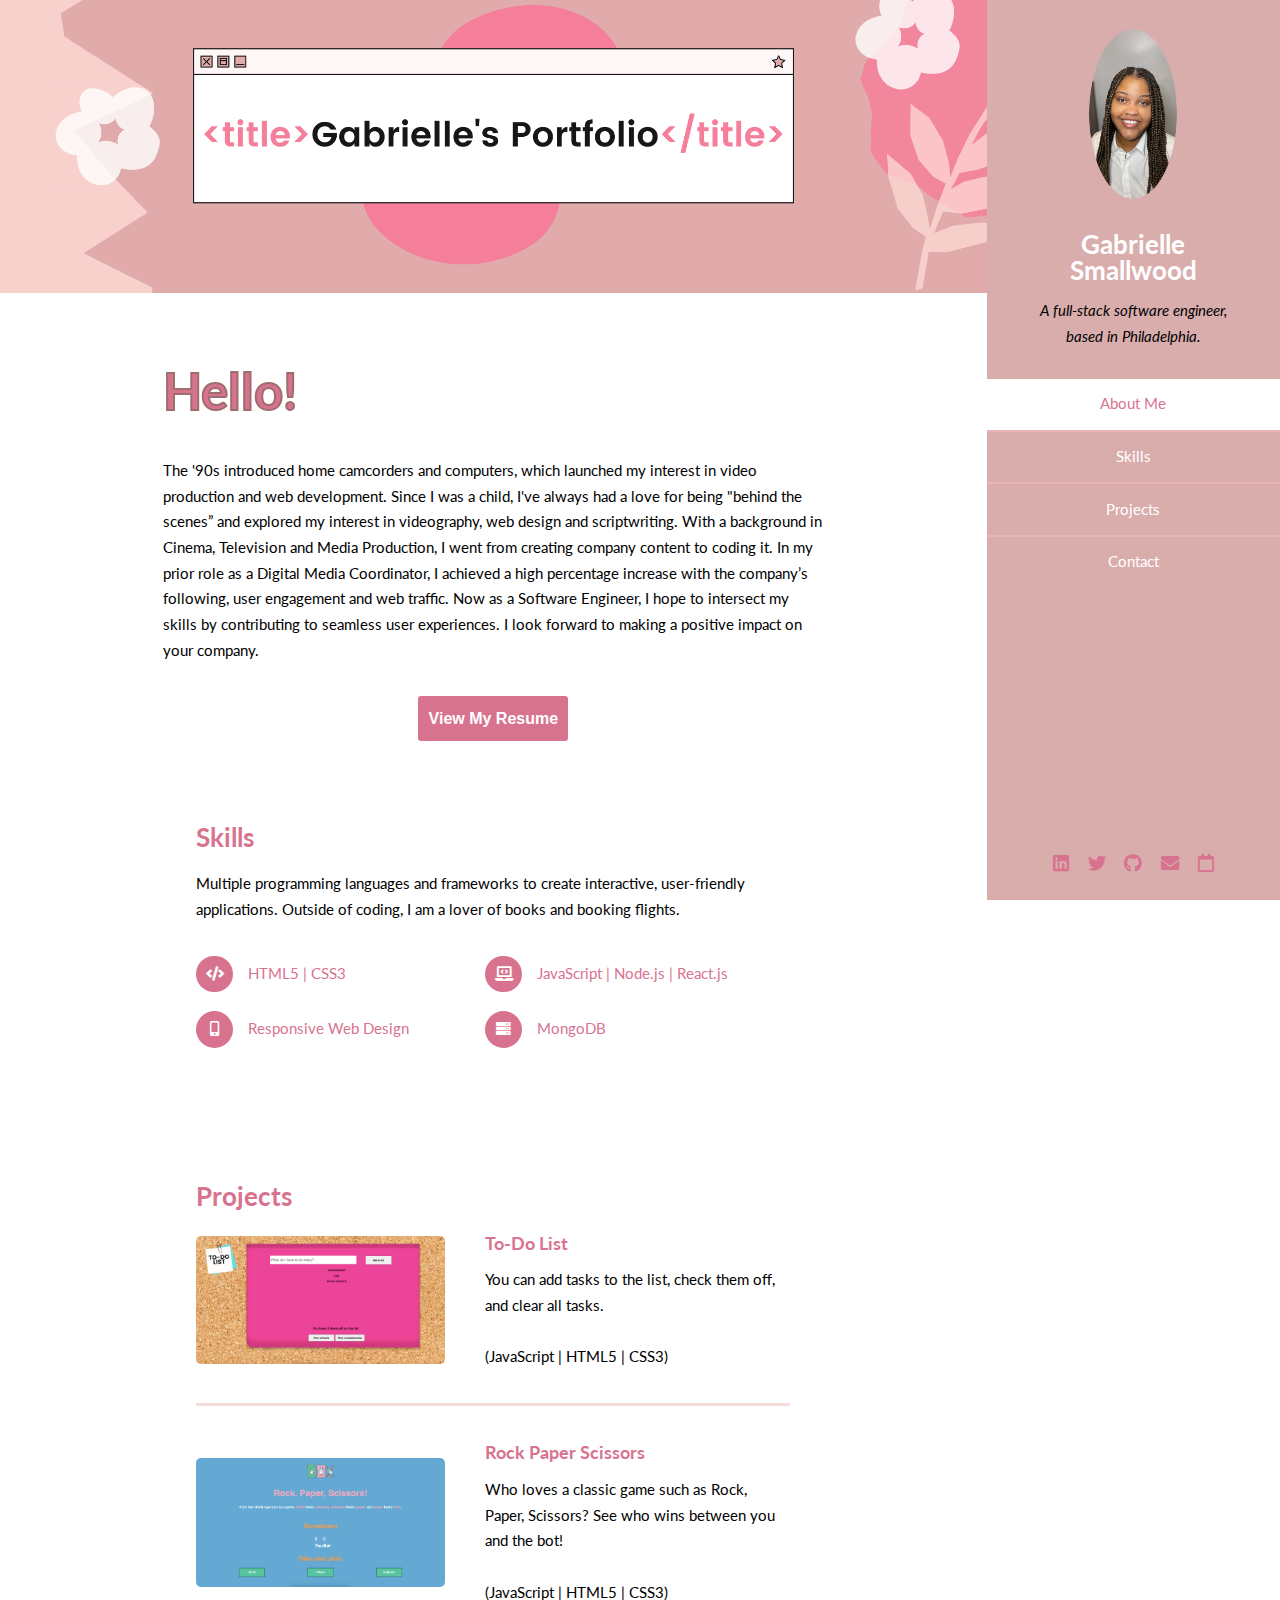
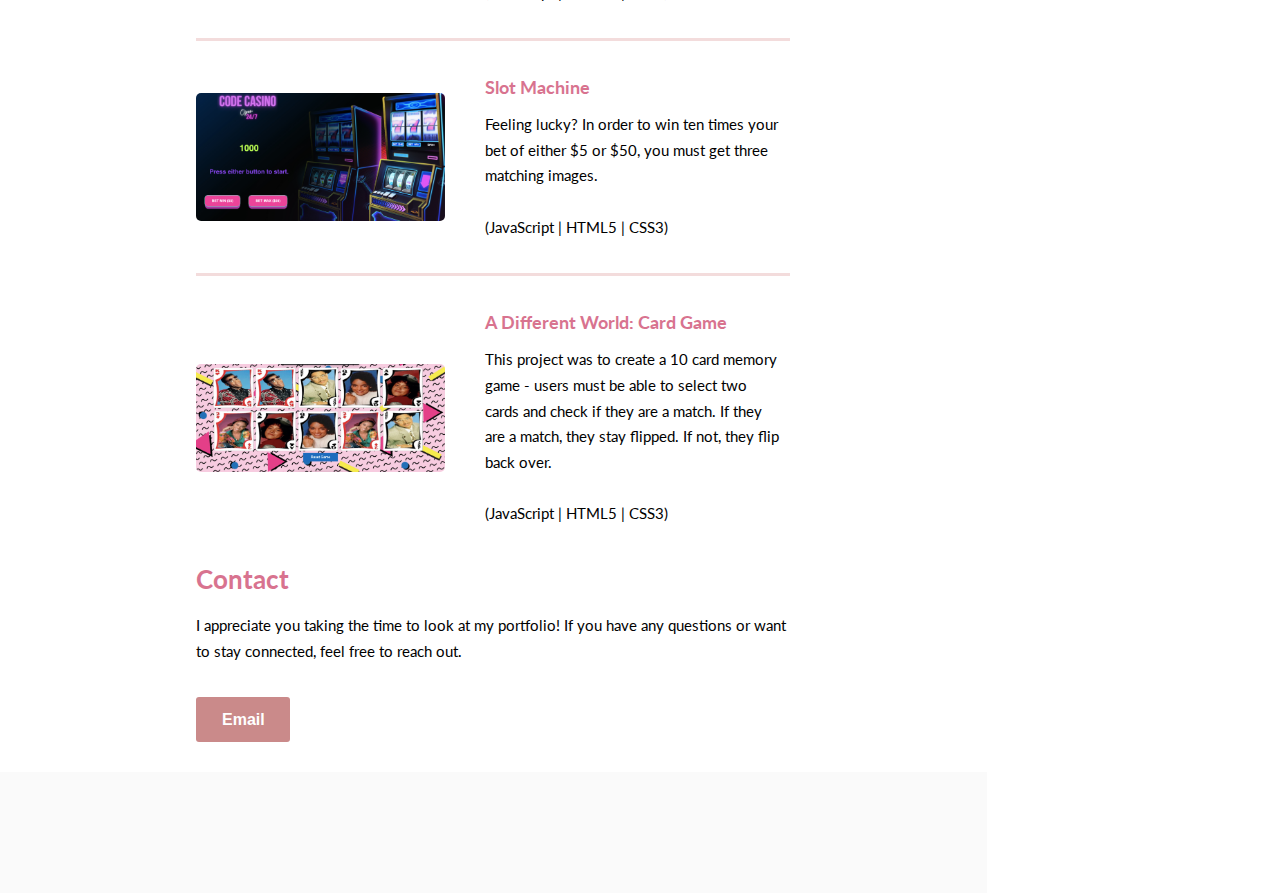
==== commit 41379606: "Update index.html" ====
--- a/index.html
+++ b/index.html
@@ -10,7 +10,7 @@
 		<meta charset="utf-8" />
 		<meta name="viewport" content="width=device-width, initial-scale=1, user-scalable=no" />
 		<link rel="stylesheet" href="assets/css/main.css" />
-		<link  rel="icon" href="images/favicon.ico">
+		<link  rel="icon" href="images/favicon.png">
 	</head>
 	<body class="is-preload">
 
@@ -24,8 +24,8 @@
 				<nav id="nav">
 					<ul>
 						<li><a href="#one" class="active">About Me</a></li>
-						<li><a href="#two">Interests</a></li>
-						<li><a href="#three">Portfolio</a></li>
+						<li><a href="#two">Skills</a></li>
+						<li><a href="#three">Projects</a></li>
 						<li><a href="#four">Contact</a></li>
 					</ul>
 				</nav>
@@ -139,7 +139,7 @@
 							<section id="four">
 								<div class="container">
 									<h3>Contact</h3>
-									<p>I appreciate you taking the time to look at my portfolio! If you have any questions or want to stay connected, feel free to reach out!</p>
+									<p>I appreciate you taking the time to look at my portfolio! If you have any questions or want to stay connected, feel free to reach out.</p>
 									<a href="mailto:smallwoodgabrielle@gmail.com" target="_blank">
 										<button class="contactBtn" type="button" name="button">Email</button>
 								</div>
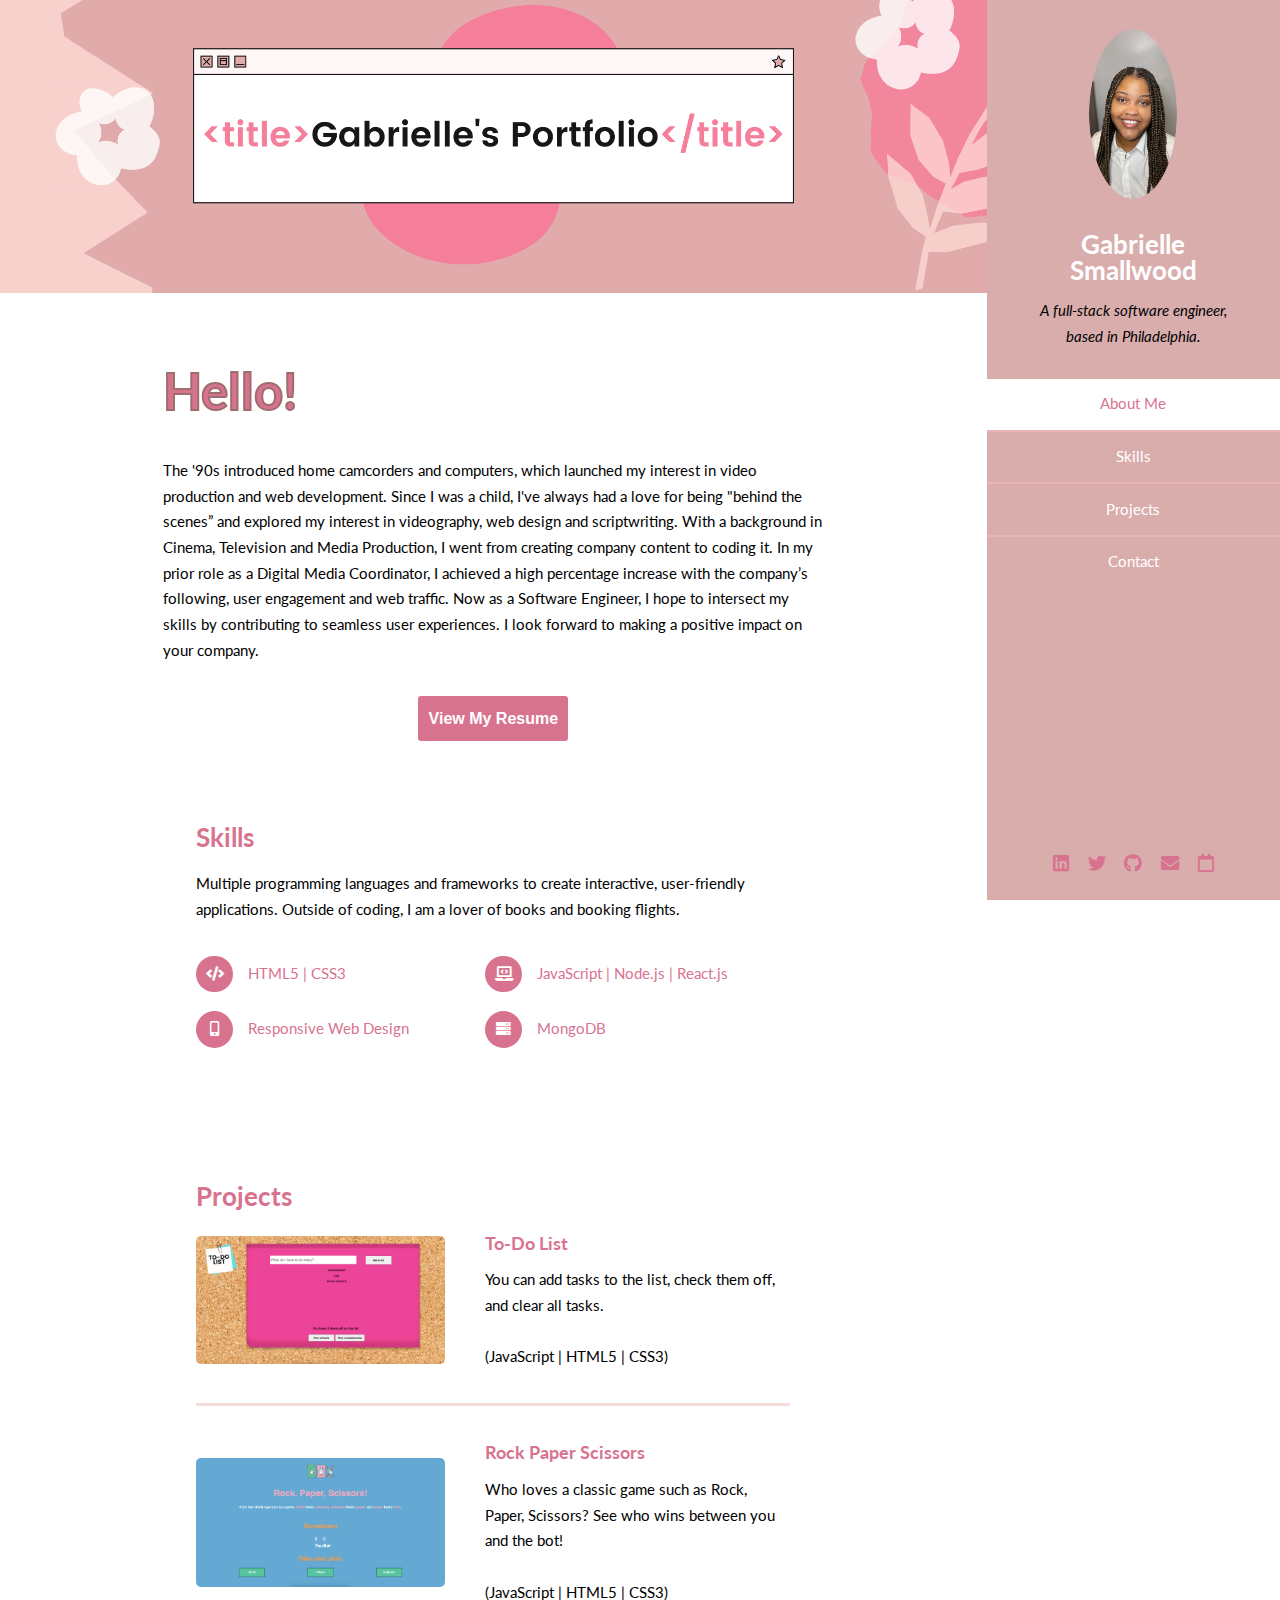
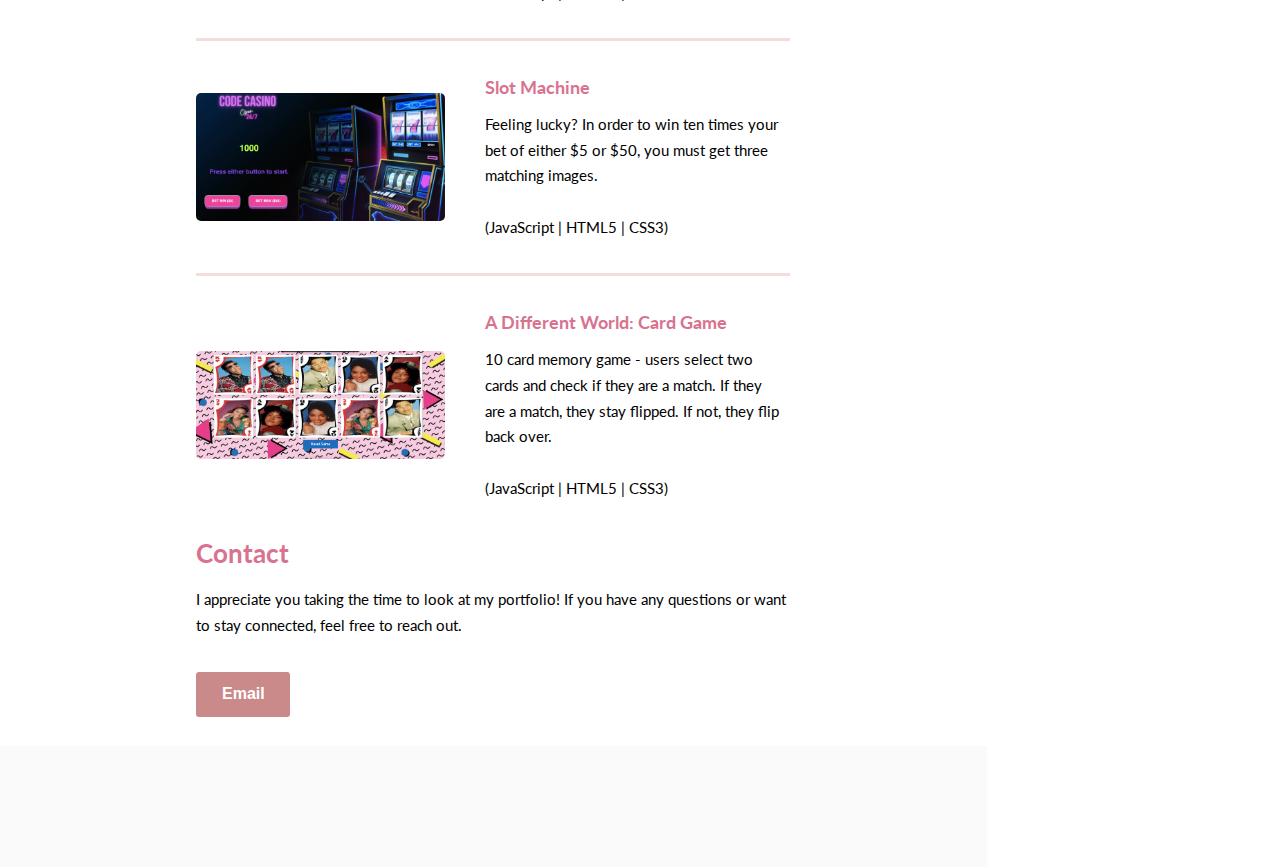
==== commit cfb3defe: "Update index.html" ====
--- a/index.html
+++ b/index.html
@@ -113,7 +113,7 @@
 											<a href=matching-card-game/index.html class="image"><img src="images/card-game.png" alt="" /></a>
 											<div class="inner">
 												<h4>A Different World: Card Game</h4>
-												<p>This project was to create a 10 card memory game - users must be able to select two cards and check if they are a match. If they are a match, they stay flipped. If not, they flip back over. <br><br>(JavaScript | HTML5 | CSS3)</p>
+												<p>10 card memory game - users select two cards and check if they are a match. If they are a match, they stay flipped. If not, they flip back over. <br><br>(JavaScript | HTML5 | CSS3)</p>
 											</div>
 										</article>
 										<!-- <article>
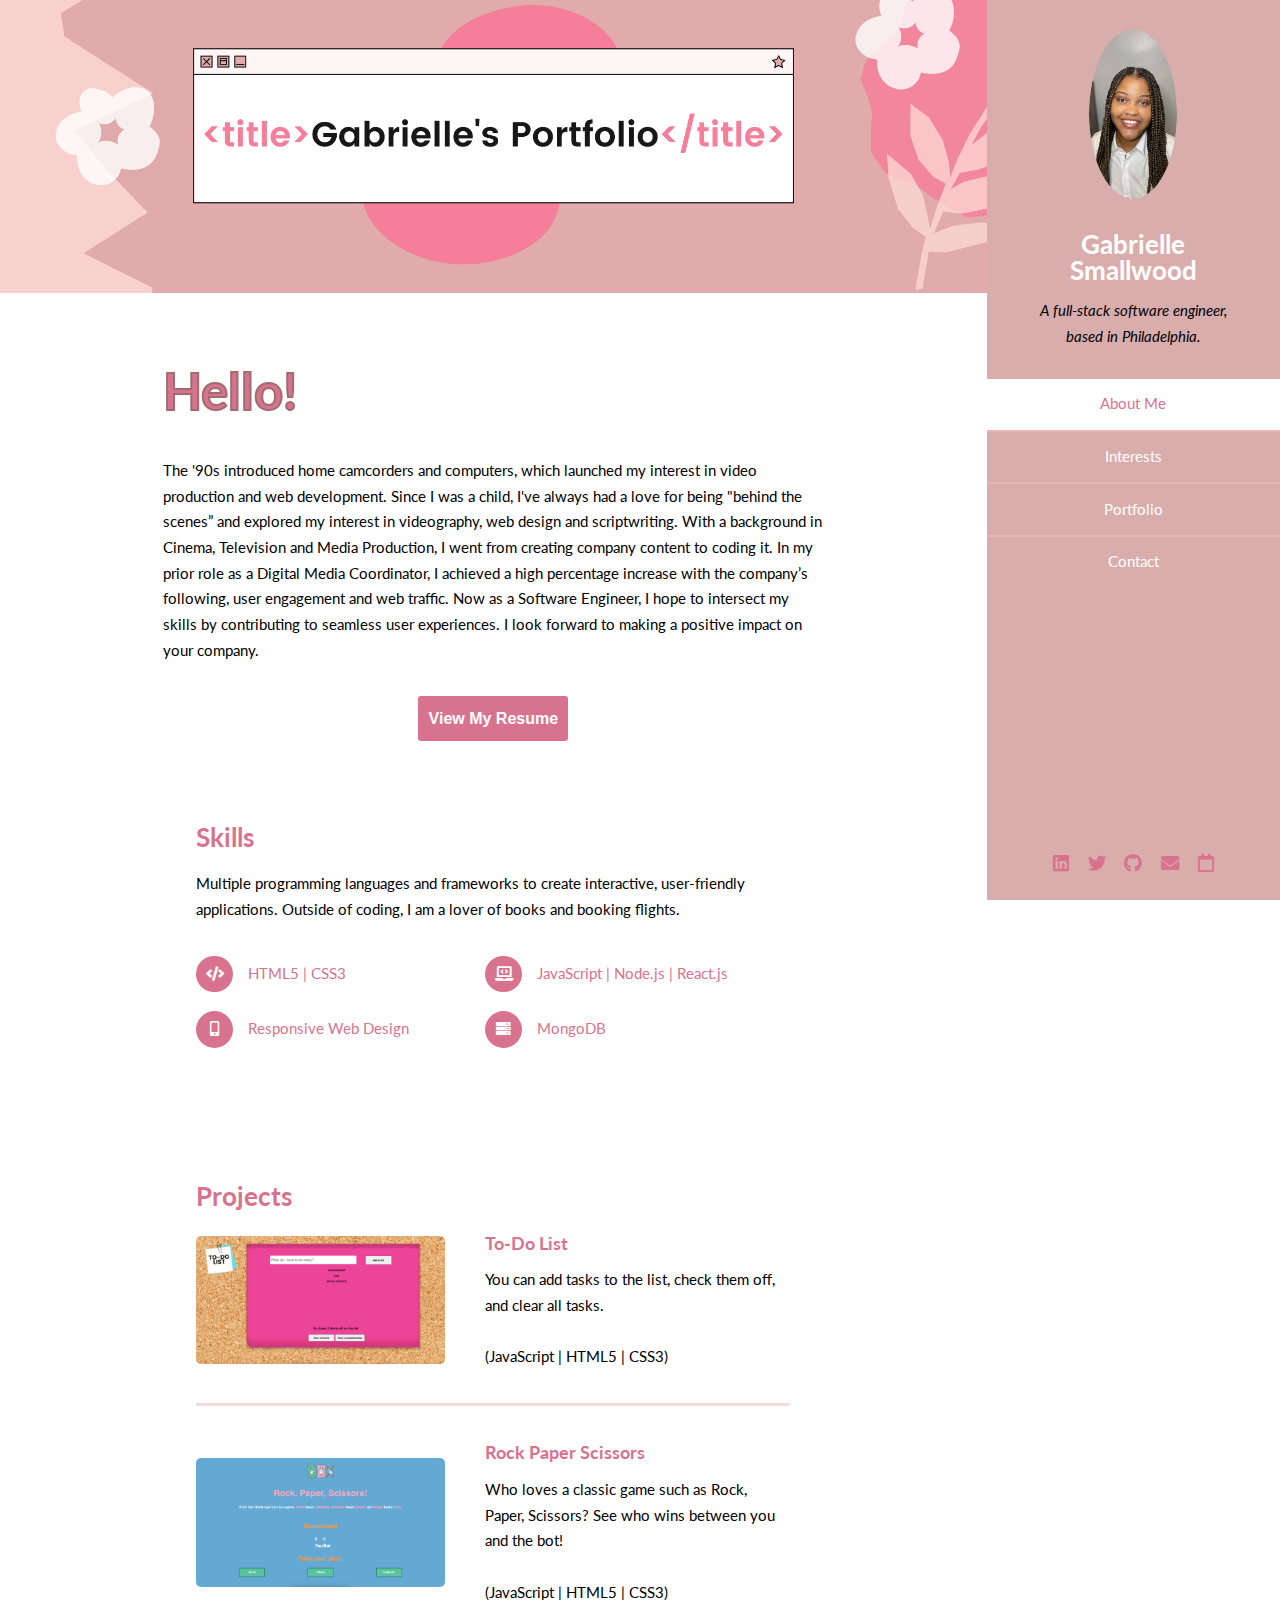
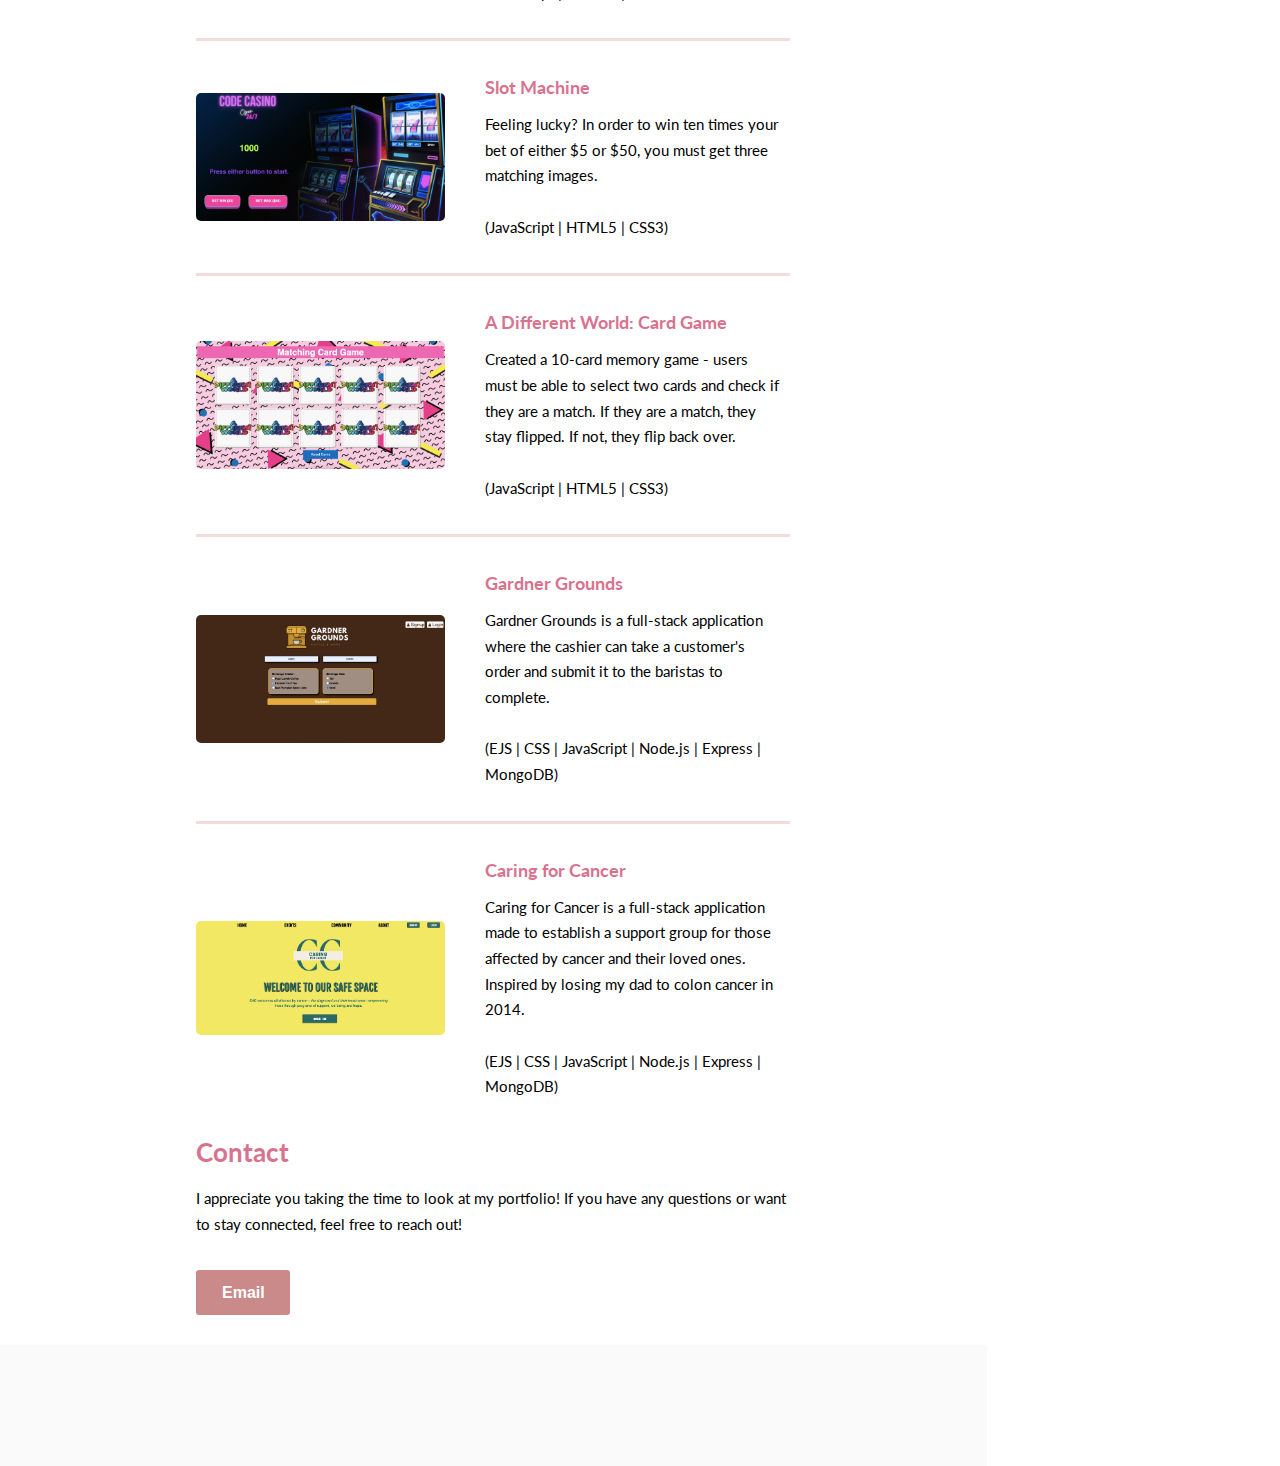
==== commit 2f45b545: "Updated (12/1)" ====
--- a/index.html
+++ b/index.html
@@ -10,7 +10,6 @@
 		<meta charset="utf-8" />
 		<meta name="viewport" content="width=device-width, initial-scale=1, user-scalable=no" />
 		<link rel="stylesheet" href="assets/css/main.css" />
-		<link  rel="icon" href="images/favicon.png">
 	</head>
 	<body class="is-preload">
 
@@ -24,8 +23,8 @@
 				<nav id="nav">
 					<ul>
 						<li><a href="#one" class="active">About Me</a></li>
-						<li><a href="#two">Skills</a></li>
-						<li><a href="#three">Projects</a></li>
+						<li><a href="#two">Interests</a></li>
+						<li><a href="#three">Portfolio</a></li>
 						<li><a href="#four">Contact</a></li>
 					</ul>
 				</nav>
@@ -60,8 +59,7 @@
 									<p>The '90s introduced home camcorders and computers, which launched my interest in video production and web development. Since I was a child, I've always had a love for being "behind the scenes” and explored my interest in videography, web design and scriptwriting. With a background in Cinema, Television and Media Production, I went from creating company content to coding it. In my prior role as a Digital Media Coordinator, I achieved a high percentage increase with the company’s following, user engagement and web traffic. Now as a Software Engineer, I hope to intersect my skills by contributing to seamless user experiences. I look forward to making a positive impact on your company.</p>
 									<section id="resume">
 										<div class="container-resume">
-										<button class="resume" type="button"><a href="https://drive.google.com/file/d/1_pXe7Y2w2P-Zjpu7nrg5auz1MRVH6nnj/view">View My Resume</button></a>
-
+												<button class="resume" type="button"><a href="images/resume.png">View My Resume</button></a>
 								</div>
 							</section>
 
@@ -113,23 +111,23 @@
 											<a href=matching-card-game/index.html class="image"><img src="images/card-game.png" alt="" /></a>
 											<div class="inner">
 												<h4>A Different World: Card Game</h4>
-												<p>10 card memory game - users select two cards and check if they are a match. If they are a match, they stay flipped. If not, they flip back over. <br><br>(JavaScript | HTML5 | CSS3)</p>
-											</div>
-										</article>
-										<!-- <article>
-											<a href=rock-paper-scissors/index.html class="image"><img src="images/rps.png" alt="" /></a>
-											<div class="inner">
-												<h4>Rock Paper Scissors</h4>
-												<p>Who loves a classic game such as Rock, Paper, Scissors? See who wins between you and the bot! <br><br>(JavaScript | HTML5 | CSS3)</p>
+												<p>Created a 10-card memory game - users must be able to select two cards and check if they are a match. If they are a match, they stay flipped. If not, they flip back over. <br><br>(JavaScript | HTML5 | CSS3)</p>
 											</div>
 										</article>
 										<article>
-											<a href=slot-machine3/index.html class="image"><img src="images/slot.png" alt="" /></a>
+											<a href=https://gardnergrounds.herokuapp.com/ class="image"><img src="images/cashier.png" alt="" /></a>
 											<div class="inner">
-												<h4>Slot Machine</h4>
-												<p>Feeling lucky? In order to win ten times your bet of either $5 or $50, you must get three matching images. <br><br>(JavaScript | HTML5 | CSS3)</p>
-											</div>
-										</article> -->
+												<h4>Gardner Grounds</h4>
+												<p>Gardner Grounds is a full-stack application where the cashier can take a customer's order and submit it to the baristas to complete.<br><br>(EJS | CSS | JavaScript | Node.js | Express | MongoDB)</p>
+											</div>
+										</article>
+										<article>
+											<a href=https://caring-for-cancer.herokuapp.com/ class="image"><img src="images/c4c.png" alt="" /></a>
+											<div class="inner">
+												<h4>Caring for Cancer</h4>
+												<p>Caring for Cancer is a full-stack application made to establish a support group for those affected by cancer and their loved ones. Inspired by losing my dad to colon cancer in 2014.<br><br>(EJS | CSS | JavaScript | Node.js | Express | MongoDB)</p>
+											</div>
+										</article>
 									</div>
 								</div>
 							</section>
@@ -139,7 +137,7 @@
 							<section id="four">
 								<div class="container">
 									<h3>Contact</h3>
-									<p>I appreciate you taking the time to look at my portfolio! If you have any questions or want to stay connected, feel free to reach out.</p>
+									<p>I appreciate you taking the time to look at my portfolio! If you have any questions or want to stay connected, feel free to reach out!</p>
 									<a href="mailto:smallwoodgabrielle@gmail.com" target="_blank">
 										<button class="contactBtn" type="button" name="button">Email</button>
 								</div>
@@ -499,4 +497,4 @@
 			<script src="assets/js/main.js"></script>
 
 	</body>
-</html>
+</html>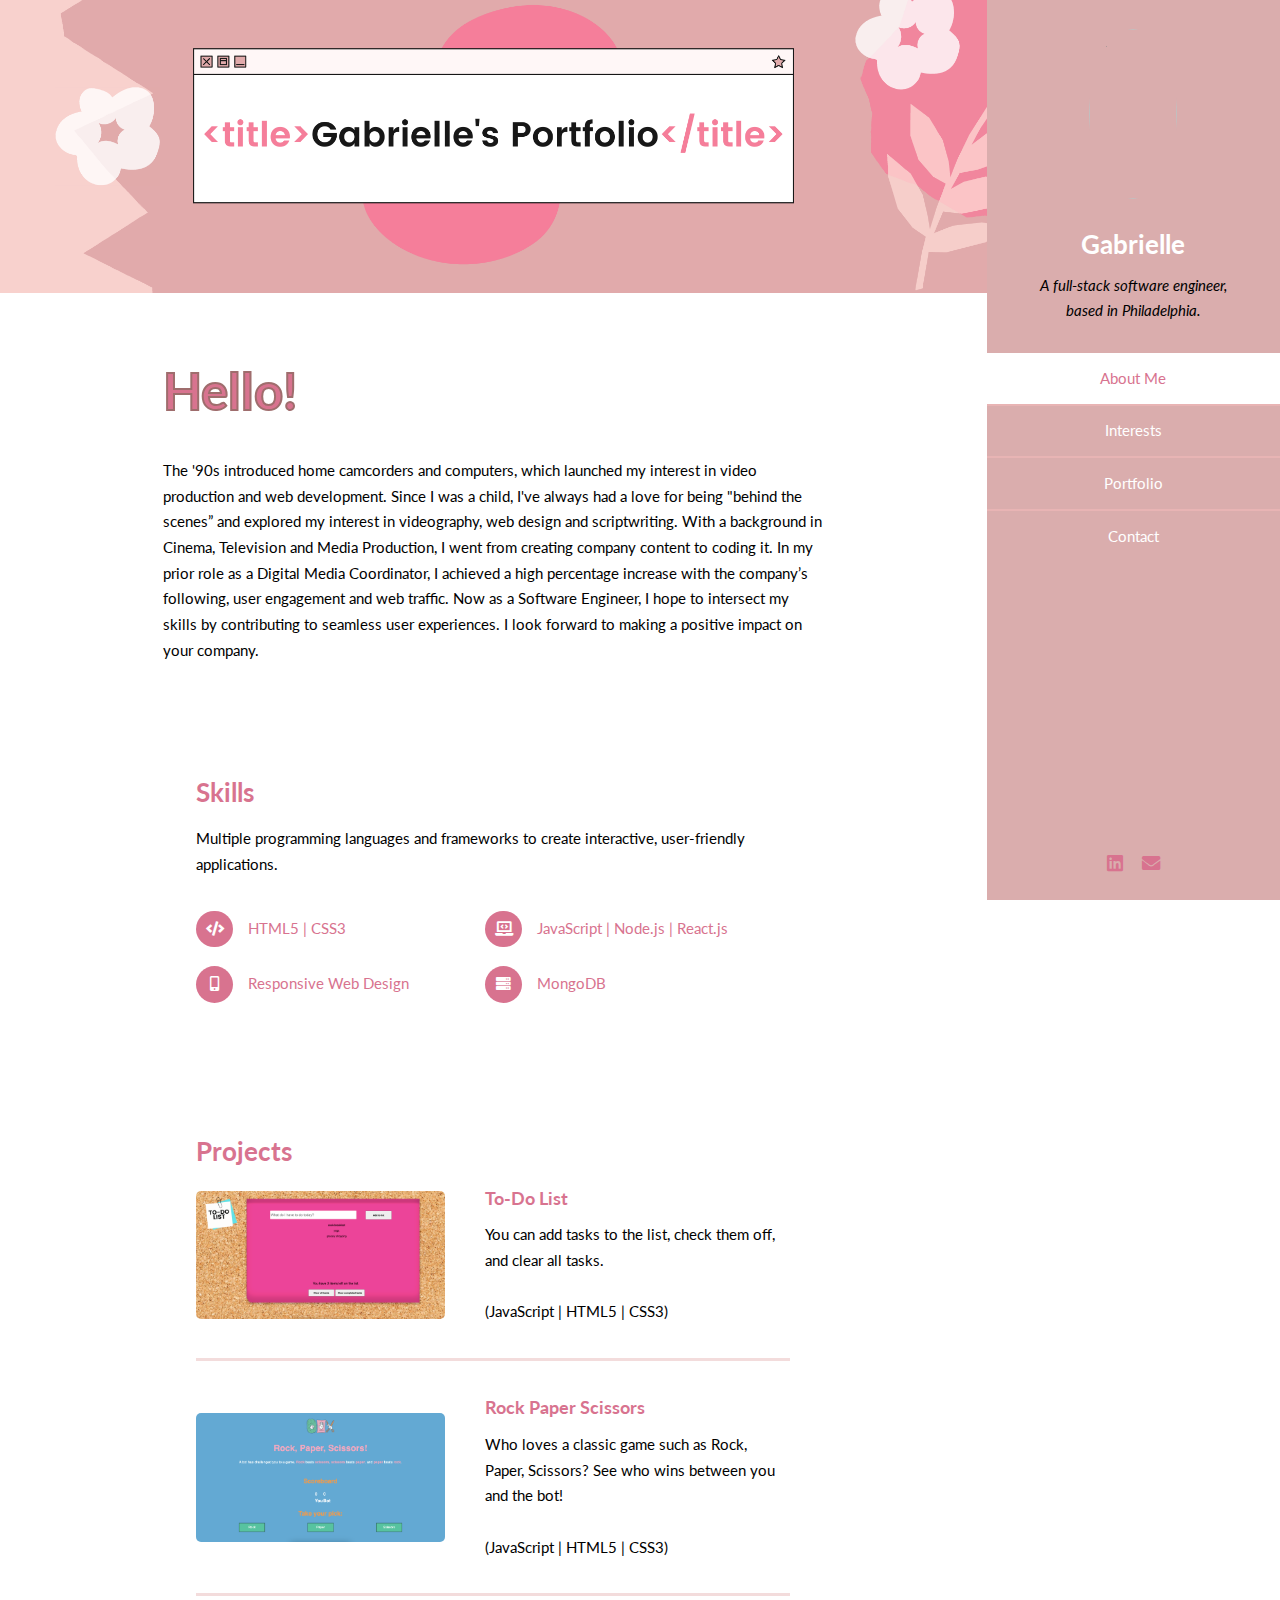
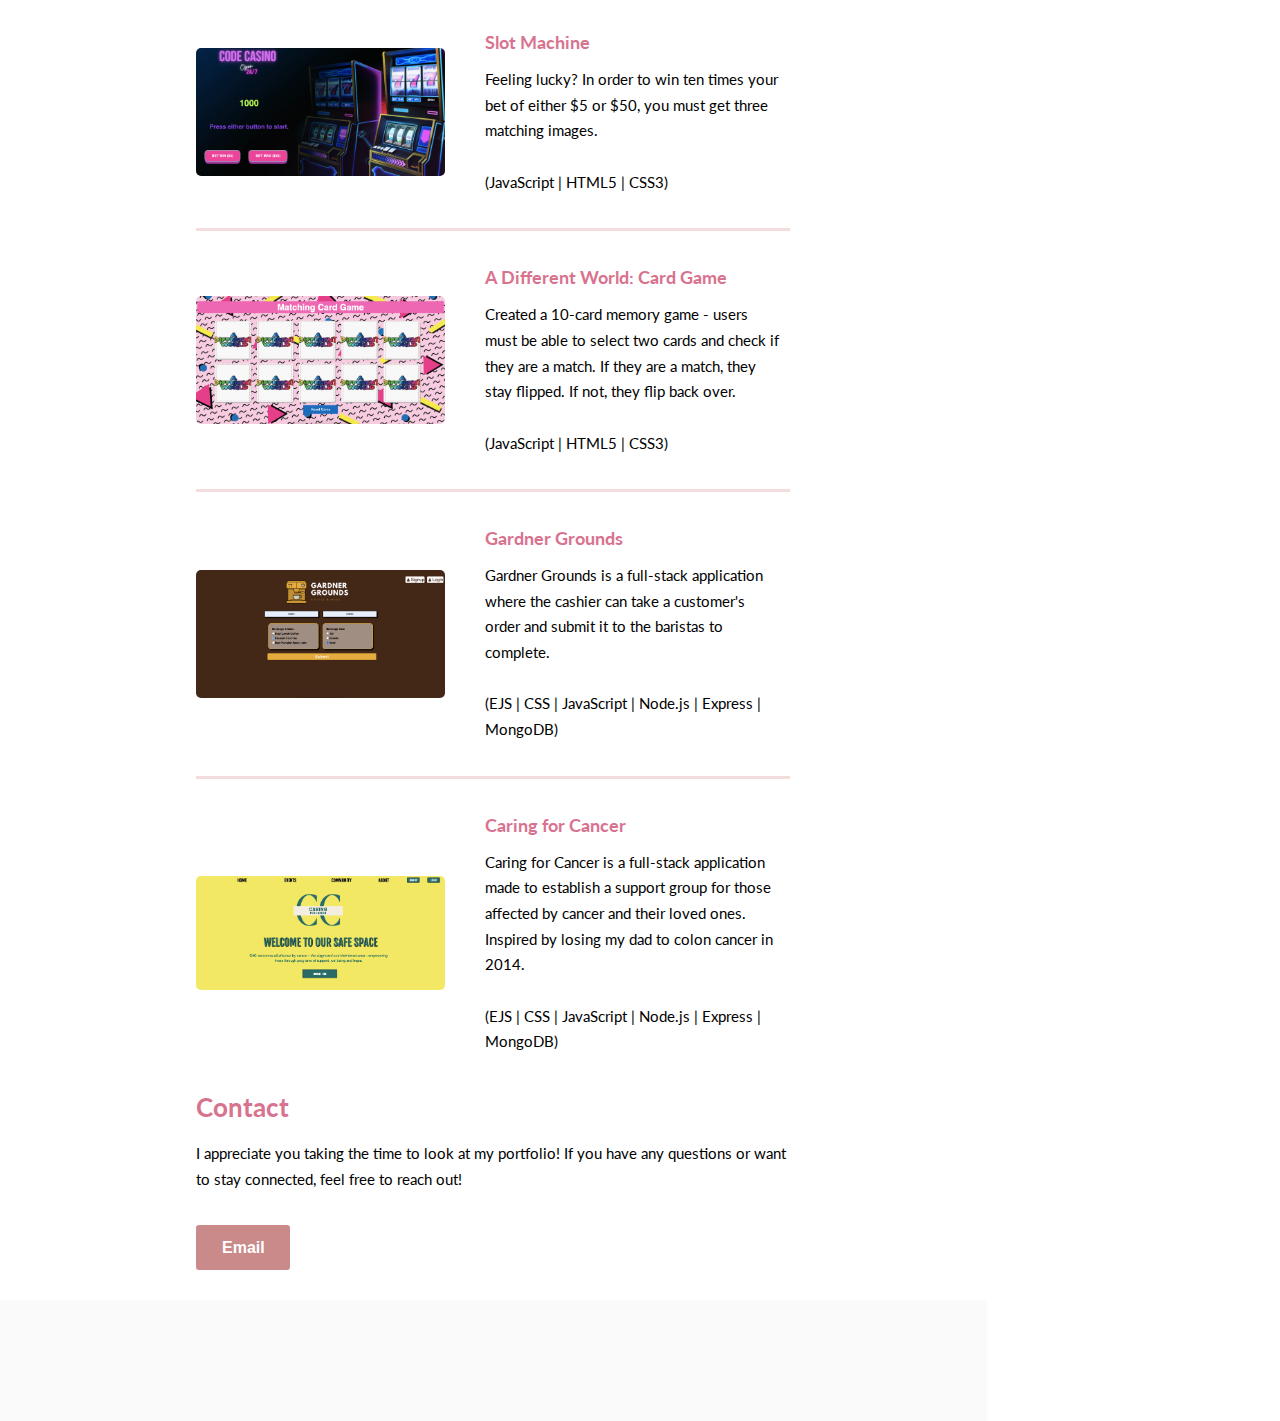
==== commit e1d22243: "Update index.html" ====
--- a/index.html
+++ b/index.html
@@ -16,25 +16,22 @@
 		<!-- Header -->
 			<section id="header">
 				<header>
-					<span class="image avatar"><img src="images/headshot.jpg" height="170px" width="100px" alt="" /></span>
-					<h1 id="logo"><a href="#">Gabrielle Smallwood</a></h1>
+					<span class="image avatar"><img src="" height="170px" width="100px" alt="" /></span>
+					<h1 id="logo"><a href="#">Gabrielle</a></h1>
 					<p>A full-stack software engineer,<br> based in Philadelphia.</p>
 				</header>
 				<nav id="nav">
 					<ul>
-						<li><a href="#one" class="active">About Me</a></li>
-						<li><a href="#two">Interests</a></li>
-						<li><a href="#three">Portfolio</a></li>
-						<li><a href="#four">Contact</a></li>
+						<li><a href="#about" class="active">About Me</a></li>
+						<li><a href="#interests">Interests</a></li>
+						<li><a href="#portfolio">Portfolio</a></li>
+						<li><a href="#contact">Contact</a></li>
 					</ul>
 				</nav>
 				<footer>
 					<ul class="icons">
 						<li><a href="https://www.linkedin.com/in/gabriellesmallwood/" target="_blank" class="icon brands fa-linkedin"><span class="label">Linkedin</span></a></li>
-						<li><a href="https://twitter.com/gabrielledaryl" target="_blank" class="icon brands fa-twitter"><span class="label">Twitter</span></a></li>
-						<li><a href="https://github.com/command-gab" target="_blank" class="icon brands fa-github"><span class="label">Github</span></a></li>
 						<li><a href="mailto:smallwoodgabrielle@gmail.com" target="_blank" class="icon solid fa-envelope"></a><span class="label"></span></a></li>
-						<li><a href="https://calendly.com/gabriellesmallwood/" target="_blank" class="icon fa-calendar"></a></li>
 
 					</ul>
 				</footer>
@@ -59,8 +56,7 @@
 									<p>The '90s introduced home camcorders and computers, which launched my interest in video production and web development. Since I was a child, I've always had a love for being "behind the scenes” and explored my interest in videography, web design and scriptwriting. With a background in Cinema, Television and Media Production, I went from creating company content to coding it. In my prior role as a Digital Media Coordinator, I achieved a high percentage increase with the company’s following, user engagement and web traffic. Now as a Software Engineer, I hope to intersect my skills by contributing to seamless user experiences. I look forward to making a positive impact on your company.</p>
 									<section id="resume">
 										<div class="container-resume">
-												<button class="resume" type="button"><a href="images/resume.png">View My Resume</button></a>
-								</div>
+										</div>
 							</section>
 
 						<!-- Two -->
@@ -68,7 +64,7 @@
 							<section id="two">
 								<div class="container">
 									<h3>Skills</h3>
-									<p>Multiple programming languages and frameworks to create interactive, user-friendly applications. Outside of coding, I am a lover of books and booking flights.</p>
+									<p>Multiple programming languages and frameworks to create interactive, user-friendly applications.</p>
 									<ul class="feature-icons">
 										<li class="icon solid fa-code">HTML5 | CSS3</li>
 										<li class="icon solid fa-laptop-code">JavaScript | Node.js | React.js</li>
@@ -497,4 +493,4 @@
 			<script src="assets/js/main.js"></script>
 
 	</body>
-</html>+</html>
